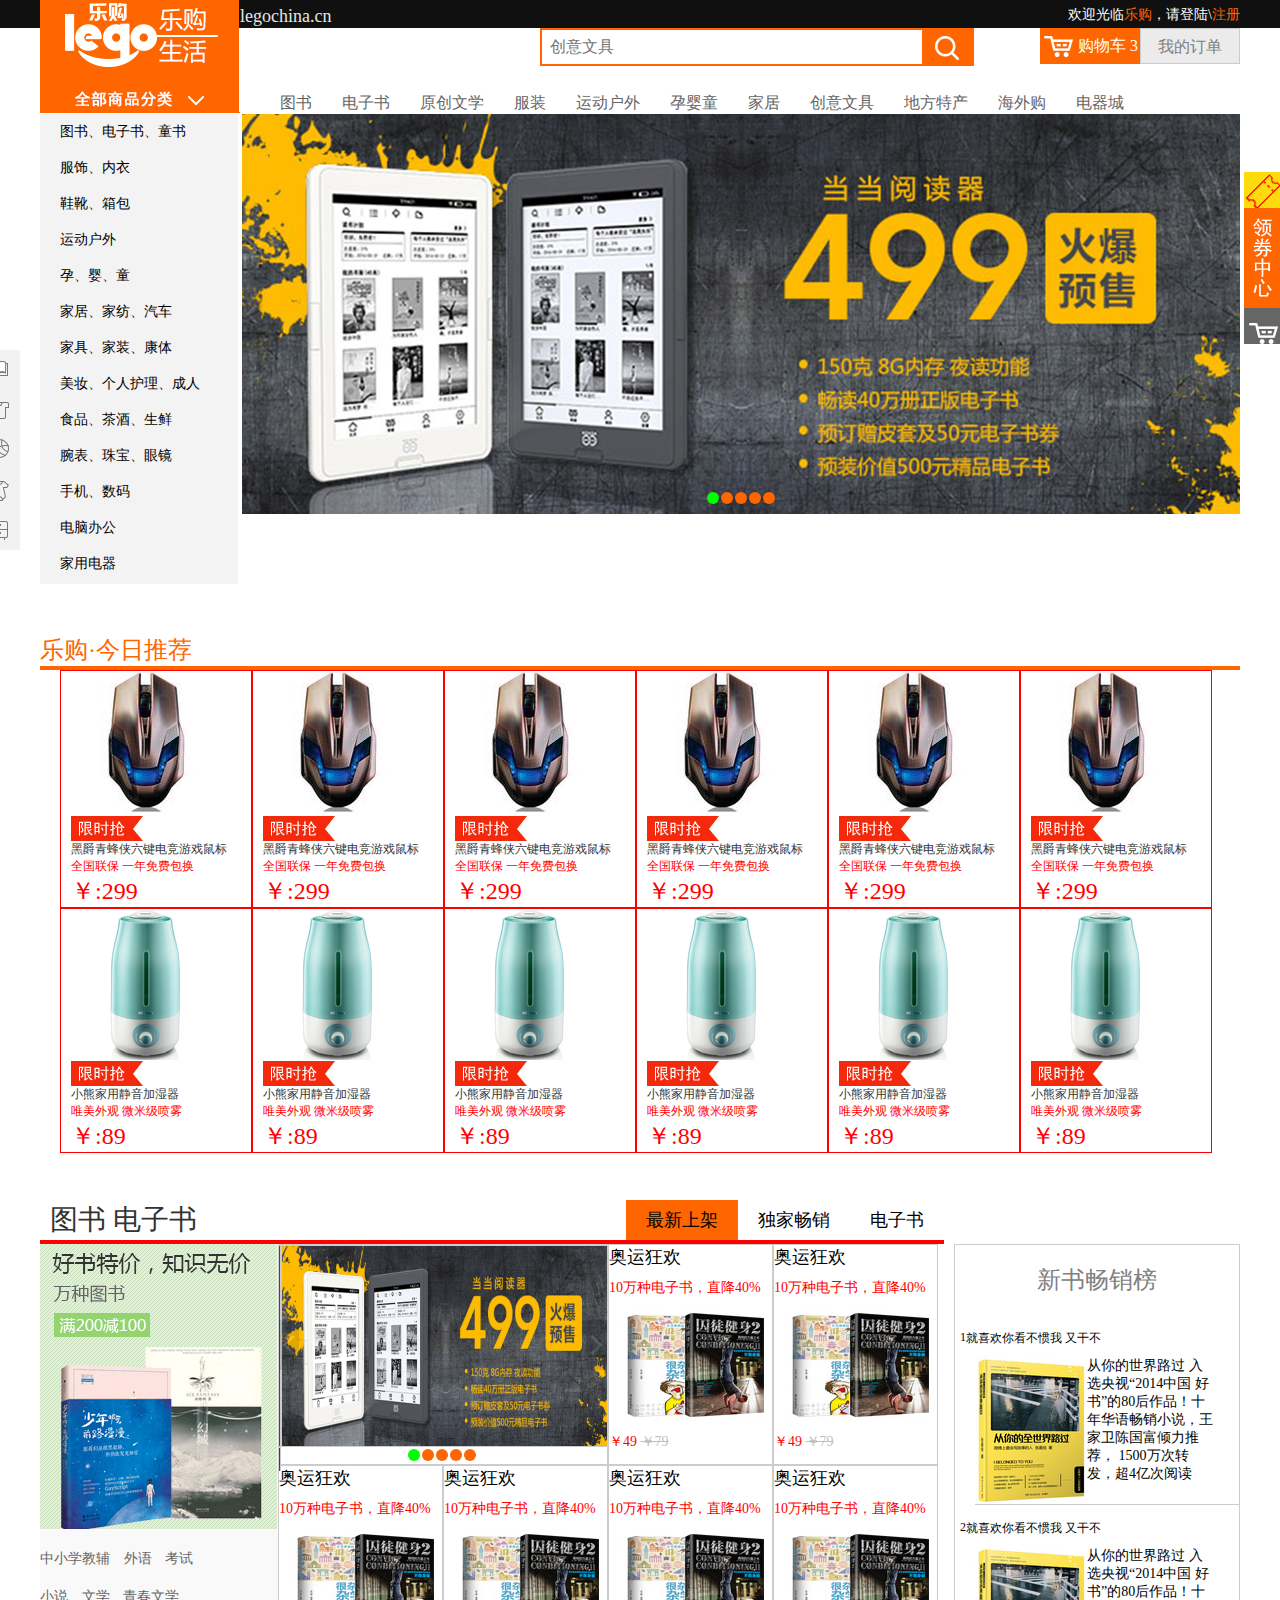
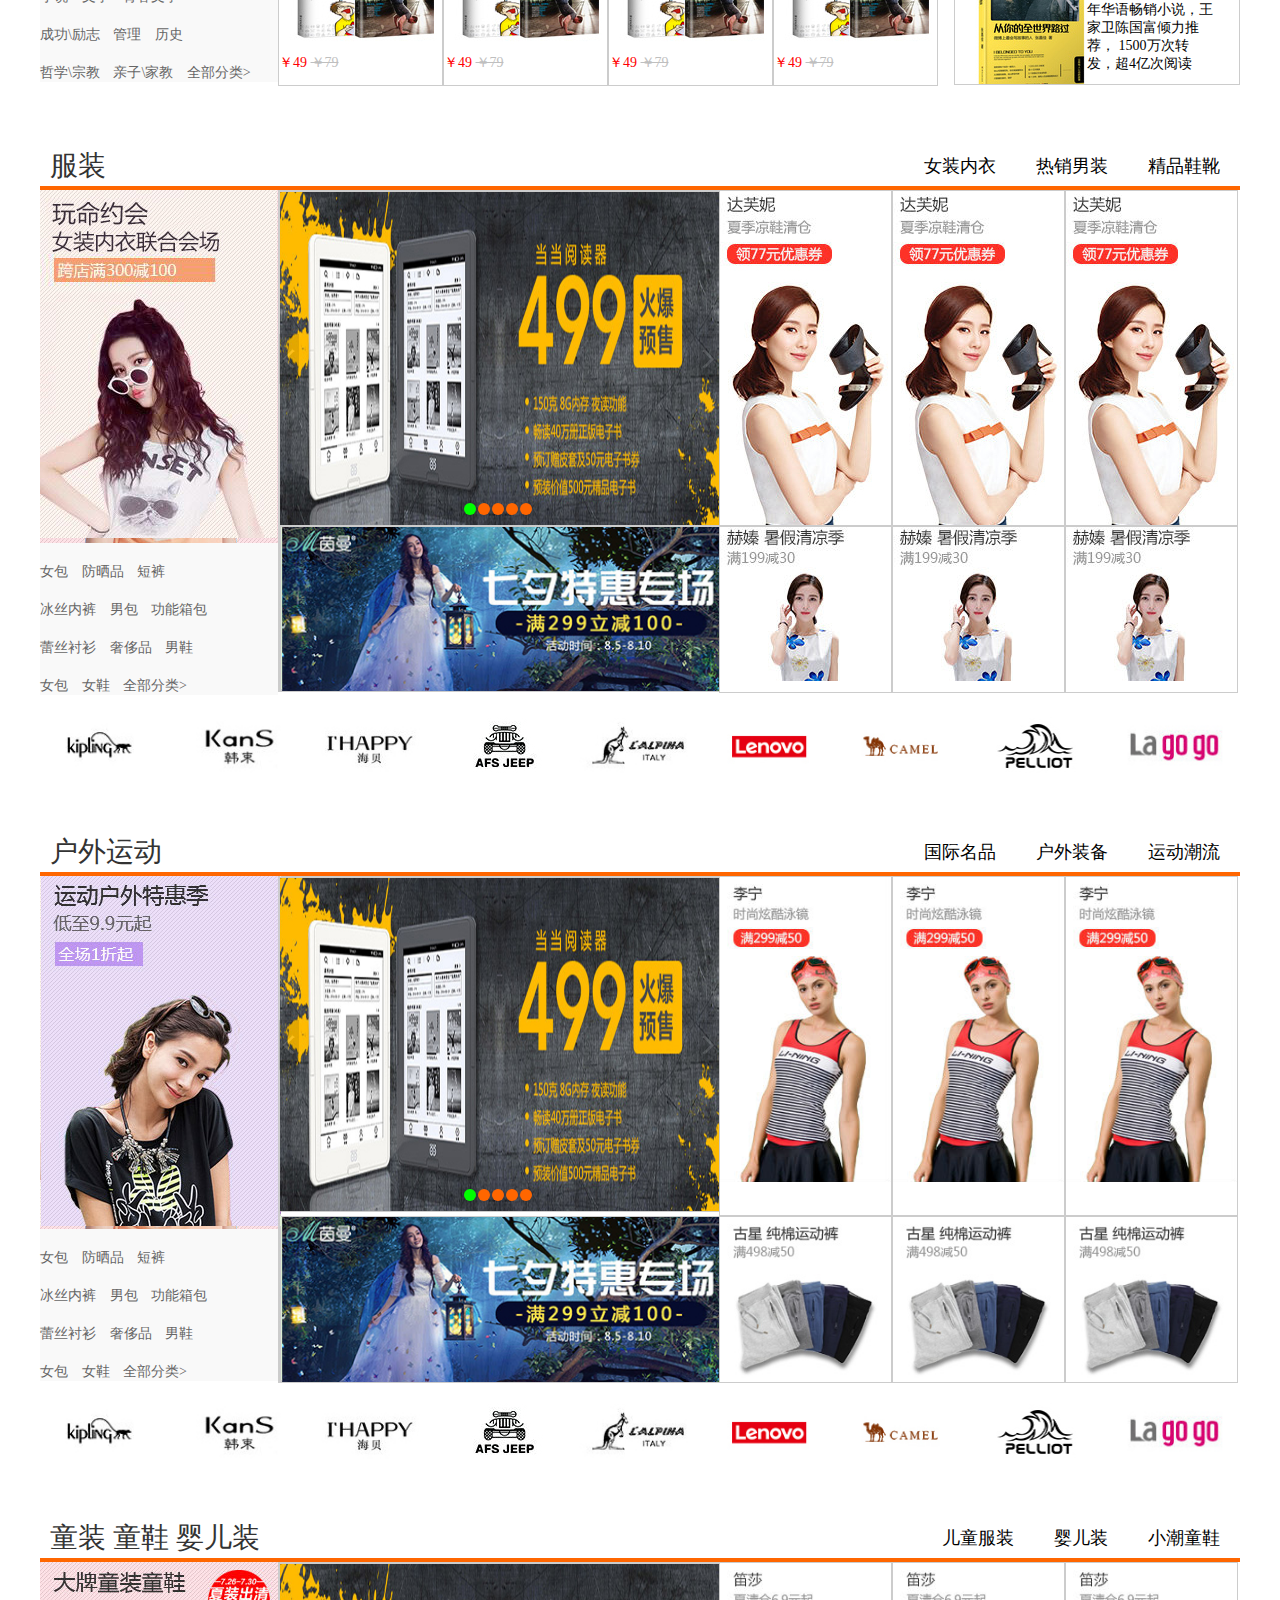
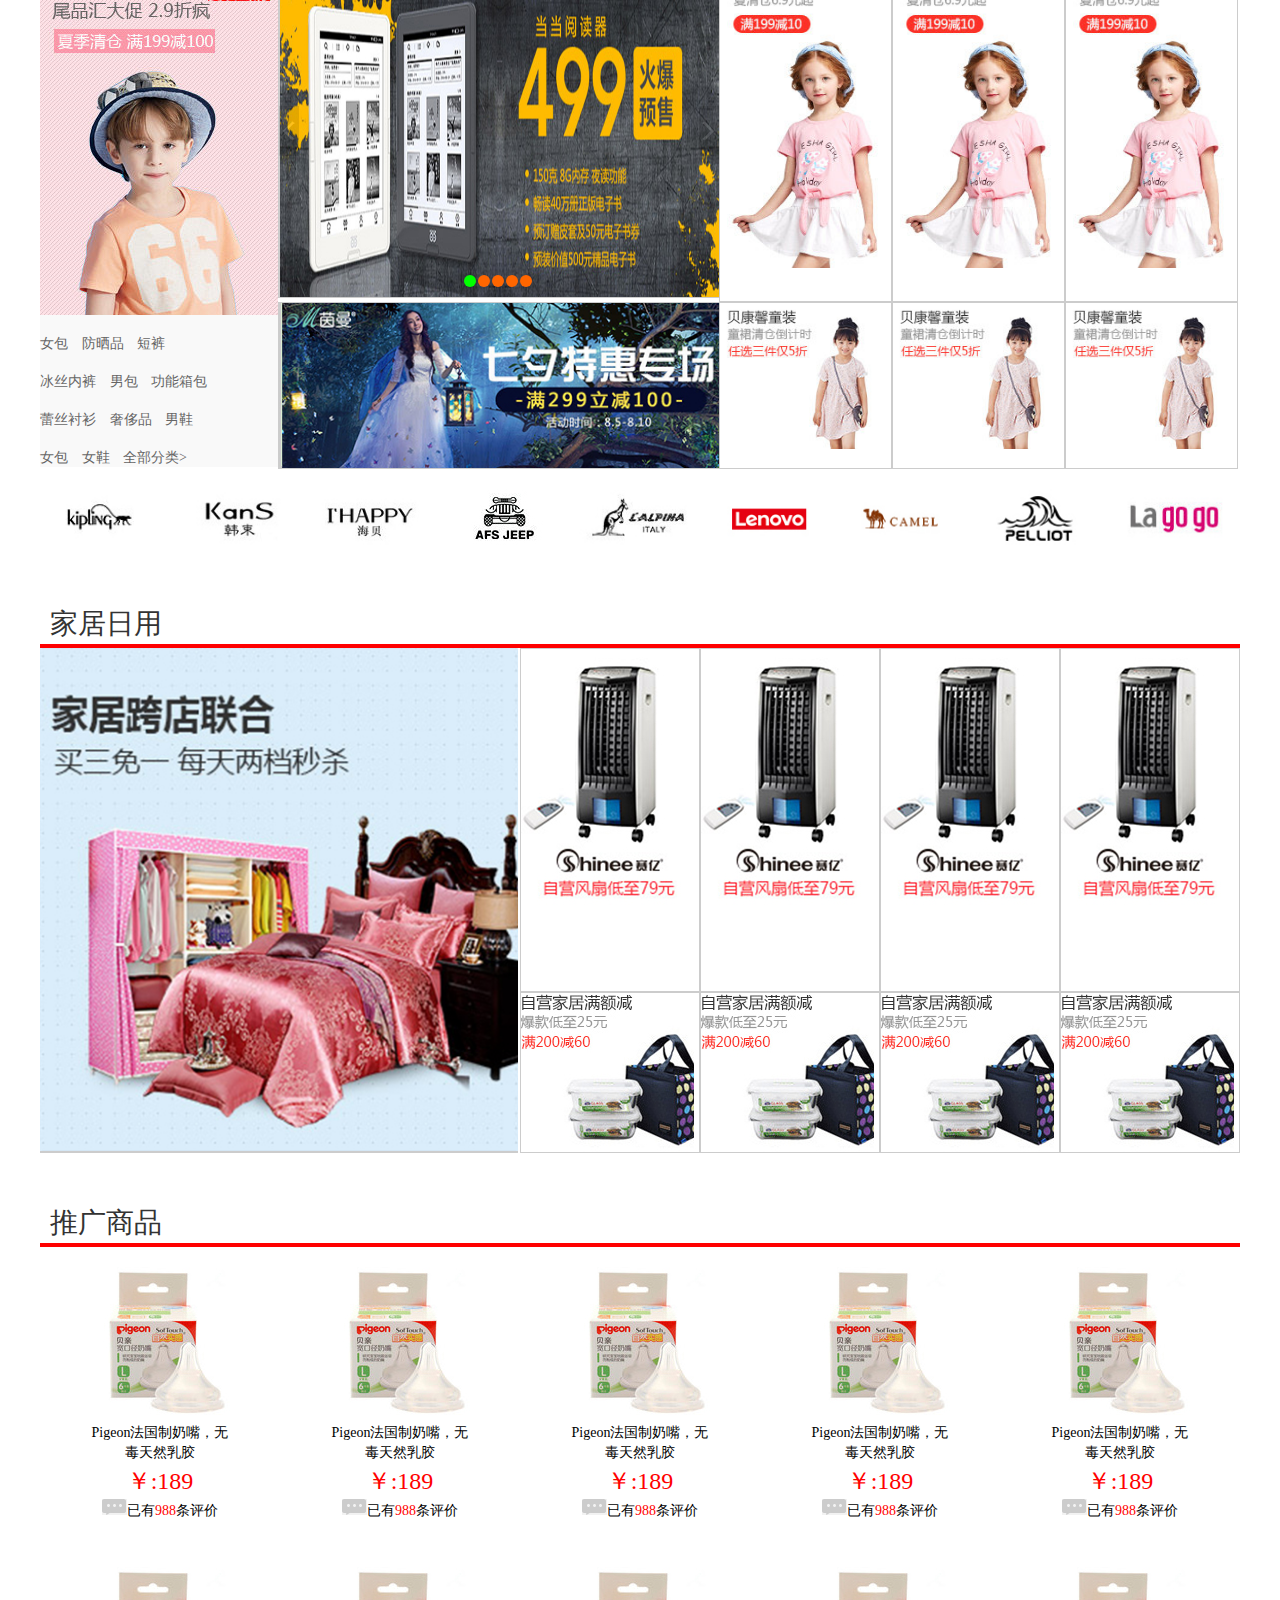
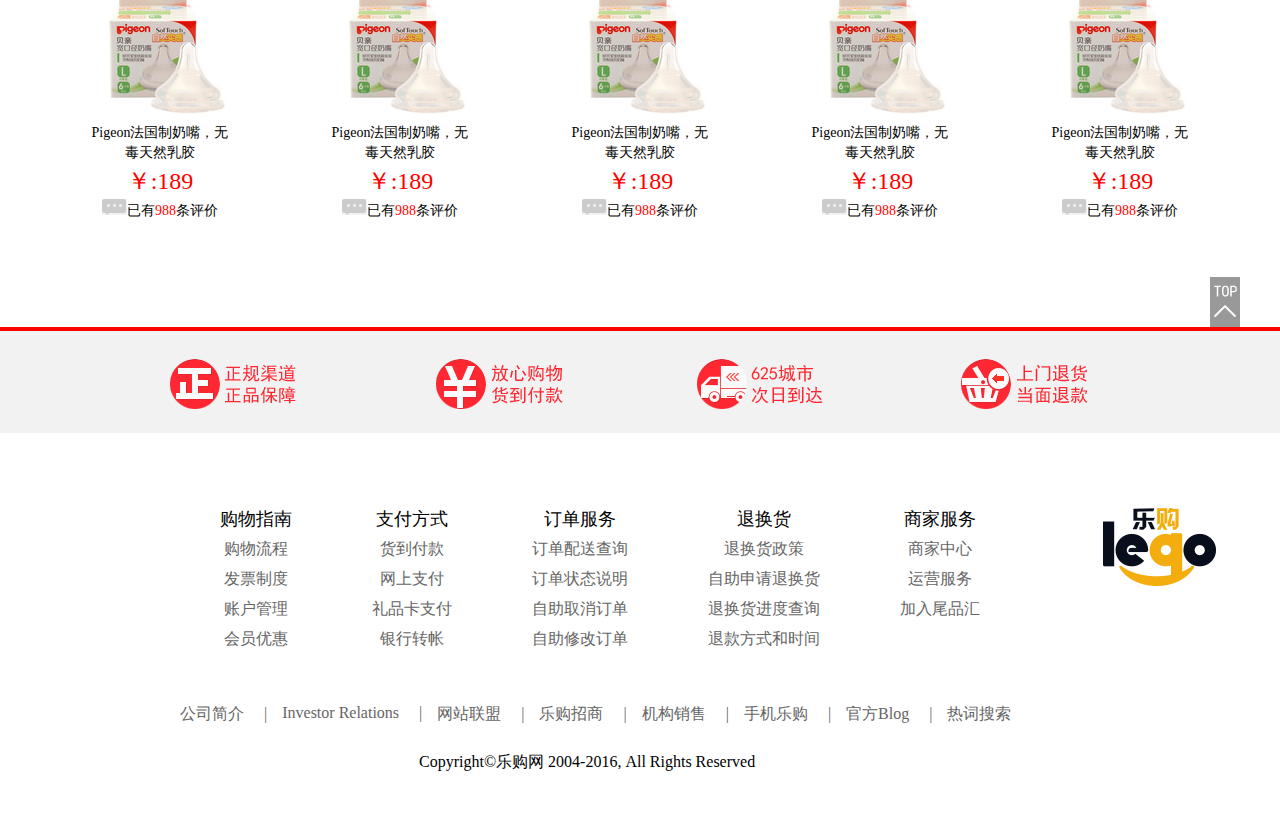
==== index.html @ 232d682d "9.19曹红军提交了项目" ====
<!DOCTYPE html>
<html lang="cn" class="sctop">

<head>
    <meta charset="UTF-8">
    <meta name="viewport" content="width=device-width, initial-scale=1.0">
    <title>Document</title>
    <link rel="stylesheet" href="./css/reset.css">

    <link rel="stylesheet" href="./css/common.css">
    <link rel="stylesheet" href="./css/footer.css">
    <link rel="stylesheet" href="./css/header.css">
    <link rel="stylesheet" href="./css/index.css">


</head>

<body style="margin-bottom: 50px;">
    <!-- 头部 -->
    <div id="header">
        <div class="top">
            <div class="wrapper clearfix">
                <a href="#"><img src="./images/logo.jpg" alt="" class="fl"></a>
                <div class="lego fl">
                    <a href="#">legochina.cn</a>
                </div>
                <!-- 登录与注册 -->
                <div class="register fr cff">
                    欢迎光临<a href="#" class="cff6">乐购</a>，请<a href="./loginbtn.html" class="loginbtn cff">登陆</a>\<a href="./register.html" class="cff6">注册</a>
                </div>
            </div>
        </div>

        <!-- 搜索与按钮 -->
        <div class="sech wrapper clearfix">
            <form action="#" method="GET" class="search fl">

                <input type="text" name="user" placeholder="创意文具" class="text cbf">
                <input type="submit" value="" class="submit fr">

            </form>
            <div class="btn fr">

                <a href="#" class="cart cff fl">
                    购物车
                    <span>3</span>
                </a>
                <a href="#" class="indents c80 fl">我的订单</a>

            </div>

        </div>
        <!-- 菜单 -->
        <div class="menu wrapper clearfix">
            <ul class="fl">
                <li><a href="#">图书</a></li>
                <li><a href="#">电子书</a></li>
                <li><a href="#">原创文学</a></li>
                <li><a href="#">服装</a></li>
                <li><a href="#">运动户外</a></li>
                <li><a href="#">孕婴童</a></li>
                <li><a href="#">家居</a></li>
                <li><a href="#">创意文具</a></li>
                <li><a href="#">地方特产</a></li>
                <li><a href="#">海外购</a></li>
                <li><a href="#">电器城</a></li>
            </ul>
        </div>
    </div>

    <!-- banner -->
    <div id="banner">
        <div class="sidebar clearfix wrapper">
            <div class="left fl bgf3">
                <ul class="books fz14 clearfix">
                    <li>
                        <p class="coo">图书、电子书、童书</p>


                        <ul class="detail">
                            <li class="library clearfix">
                                <p>图书馆>></p>
                                <p>儿童书馆>></p>
                                <p>电子书馆>></p>
                            </li>
                            <li>
                                <h2>文艺</h2>
                                <p>小说 文学 传记 青春 动漫 艺术 摄影 明星</p>
                            </li>
                            <li>
                                <h2>人文社科</h2>
                                <p>小说 文学 传记 青春 动漫 艺术 摄影 明星 历史 政治军事 文化 心理学 法律</p>
                            </li>
                            <li>
                                <h2>管理</h2>
                                <p>小说 文学 传记 青春 动漫 艺术 摄影 明星 经济 投资理财 金融 互联网</p>
                            </li>
                            <li>
                                <h2>励志</h2>
                                <p>小说 文学 传记 青春 动漫 艺术 摄影 明星 励志成功 职场 心灵修养</p>
                            </li>
                            <li>
                                <h2>教育</h2>
                                <p>中小学教辅 考试 大中专教辅 外语 工具书 公务员 考研</p>
                            </li>
                            <li>
                                <h2>科技</h2>
                                <p>科普读物 计算机\网络 医学 工业技术 建筑 自然科学</p>
                            </li>
                            <li>
                                <h2>生活</h2>
                                <p>两性 孕期 育儿 保健 运动 休闲 旅游 美食 美妆 家居 生活 健身</p>
                            </li>
                            <li>
                                <h2>刊\进口书</h2>
                                <p>英文进口书 杂志 港台进口书 进口艺术画册</p>
                            </li>

                        </ul>

                    </li>
                    <li>
                        <p class="coo">服饰、内衣</p>
                        <ul class="detail">
                            <li class="library clearfix">
                                <p>图书馆>></p>
                                <p>儿童书馆>></p>
                                <p>电子书馆>></p>
                            </li>
                            <li>
                                <h2>文艺</h2>
                                <p>小说 文学 传记 青春 动漫 艺术 摄影 明星</p>
                            </li>
                            <li>
                                <h2>人文社科</h2>
                                <p>小说 文学 传记 青春 动漫 艺术 摄影 明星 历史 政治军事 文化 心理学 法律</p>
                            </li>
                            <li>
                                <h2>管理</h2>
                                <p>小说 文学 传记 青春 动漫 艺术 摄影 明星 经济 投资理财 金融 互联网</p>
                            </li>
                            <li>
                                <h2>励志</h2>
                                <p>小说 文学 传记 青春 动漫 艺术 摄影 明星 励志成功 职场 心灵修养</p>
                            </li>
                            <li>
                                <h2>教育</h2>
                                <p>中小学教辅 考试 大中专教辅 外语 工具书 公务员 考研</p>
                            </li>
                            <li>
                                <h2>科技</h2>
                                <p>科普读物 计算机\网络 医学 工业技术 建筑 自然科学</p>
                            </li>
                            <li>
                                <h2>生活</h2>
                                <p>两性 孕期 育儿 保健 运动 休闲 旅游 美食 美妆 家居 生活 健身</p>
                            </li>
                            <li>
                                <h2>刊\进口书</h2>
                                <p>英文进口书 杂志 港台进口书 进口艺术画册</p>
                            </li>

                        </ul>
                    </li>
                    <li>
                        <p class="coo">鞋靴、箱包</p>
                        <ul class="detail">
                            <li class="library clearfix">
                                <p>图书馆>></p>
                                <p>儿童书馆>></p>
                                <p>电子书馆>></p>
                            </li>
                            <li>
                                <h2>文艺</h2>
                                <p>小说 文学 传记 青春 动漫 艺术 摄影 明星</p>
                            </li>
                            <li>
                                <h2>人文社科</h2>
                                <p>小说 文学 传记 青春 动漫 艺术 摄影 明星 历史 政治军事 文化 心理学 法律</p>
                            </li>
                            <li>
                                <h2>管理</h2>
                                <p>小说 文学 传记 青春 动漫 艺术 摄影 明星 经济 投资理财 金融 互联网</p>
                            </li>
                            <li>
                                <h2>励志</h2>
                                <p>小说 文学 传记 青春 动漫 艺术 摄影 明星 励志成功 职场 心灵修养</p>
                            </li>
                            <li>
                                <h2>教育</h2>
                                <p>中小学教辅 考试 大中专教辅 外语 工具书 公务员 考研</p>
                            </li>
                            <li>
                                <h2>科技</h2>
                                <p>科普读物 计算机\网络 医学 工业技术 建筑 自然科学</p>
                            </li>
                            <li>
                                <h2>生活</h2>
                                <p>两性 孕期 育儿 保健 运动 休闲 旅游 美食 美妆 家居 生活 健身</p>
                            </li>
                            <li>
                                <h2>刊\进口书</h2>
                                <p>英文进口书 杂志 港台进口书 进口艺术画册</p>
                            </li>

                        </ul>
                    </li>
                    <li>
                        <p class="coo">运动户外</p>
                        <ul class="detail">
                            <li class="library clearfix">
                                <p>图书馆>></p>
                                <p>儿童书馆>></p>
                                <p>电子书馆>></p>
                            </li>
                            <li>
                                <h2>文艺</h2>
                                <p>小说 文学 传记 青春 动漫 艺术 摄影 明星</p>
                            </li>
                            <li>
                                <h2>人文社科</h2>
                                <p>小说 文学 传记 青春 动漫 艺术 摄影 明星 历史 政治军事 文化 心理学 法律</p>
                            </li>
                            <li>
                                <h2>管理</h2>
                                <p>小说 文学 传记 青春 动漫 艺术 摄影 明星 经济 投资理财 金融 互联网</p>
                            </li>
                            <li>
                                <h2>励志</h2>
                                <p>小说 文学 传记 青春 动漫 艺术 摄影 明星 励志成功 职场 心灵修养</p>
                            </li>
                            <li>
                                <h2>教育</h2>
                                <p>中小学教辅 考试 大中专教辅 外语 工具书 公务员 考研</p>
                            </li>
                            <li>
                                <h2>科技</h2>
                                <p>科普读物 计算机\网络 医学 工业技术 建筑 自然科学</p>
                            </li>
                            <li>
                                <h2>生活</h2>
                                <p>两性 孕期 育儿 保健 运动 休闲 旅游 美食 美妆 家居 生活 健身</p>
                            </li>
                            <li>
                                <h2>刊\进口书</h2>
                                <p>英文进口书 杂志 港台进口书 进口艺术画册</p>
                            </li>

                        </ul>
                    </li>
                    <li>
                        <p class="coo"> 孕、婴、童</p>
                        <ul class="detail">
                            <li class="library clearfix">
                                <p>图书馆>></p>
                                <p>儿童书馆>></p>
                                <p>电子书馆>></p>
                            </li>
                            <li>
                                <h2>文艺</h2>
                                <p>小说 文学 传记 青春 动漫 艺术 摄影 明星</p>
                            </li>
                            <li>
                                <h2>人文社科</h2>
                                <p>小说 文学 传记 青春 动漫 艺术 摄影 明星 历史 政治军事 文化 心理学 法律</p>
                            </li>
                            <li>
                                <h2>管理</h2>
                                <p>小说 文学 传记 青春 动漫 艺术 摄影 明星 经济 投资理财 金融 互联网</p>
                            </li>
                            <li>
                                <h2>励志</h2>
                                <p>小说 文学 传记 青春 动漫 艺术 摄影 明星 励志成功 职场 心灵修养</p>
                            </li>
                            <li>
                                <h2>教育</h2>
                                <p>中小学教辅 考试 大中专教辅 外语 工具书 公务员 考研</p>
                            </li>
                            <li>
                                <h2>科技</h2>
                                <p>科普读物 计算机\网络 医学 工业技术 建筑 自然科学</p>
                            </li>
                            <li>
                                <h2>生活</h2>
                                <p>两性 孕期 育儿 保健 运动 休闲 旅游 美食 美妆 家居 生活 健身</p>
                            </li>
                            <li>
                                <h2>刊\进口书</h2>
                                <p>英文进口书 杂志 港台进口书 进口艺术画册</p>
                            </li>

                        </ul>
                    </li>
                    <li>
                        <p class="coo">家居、家纺、汽车</p>
                        <ul class="detail">
                            <li class="library clearfix">
                                <p>图书馆>></p>
                                <p>儿童书馆>></p>
                                <p>电子书馆>></p>
                            </li>
                            <li>
                                <h2>文艺</h2>
                                <p>小说 文学 传记 青春 动漫 艺术 摄影 明星</p>
                            </li>
                            <li>
                                <h2>人文社科</h2>
                                <p>小说 文学 传记 青春 动漫 艺术 摄影 明星 历史 政治军事 文化 心理学 法律</p>
                            </li>
                            <li>
                                <h2>管理</h2>
                                <p>小说 文学 传记 青春 动漫 艺术 摄影 明星 经济 投资理财 金融 互联网</p>
                            </li>
                            <li>
                                <h2>励志</h2>
                                <p>小说 文学 传记 青春 动漫 艺术 摄影 明星 励志成功 职场 心灵修养</p>
                            </li>
                            <li>
                                <h2>教育</h2>
                                <p>中小学教辅 考试 大中专教辅 外语 工具书 公务员 考研</p>
                            </li>
                            <li>
                                <h2>科技</h2>
                                <p>科普读物 计算机\网络 医学 工业技术 建筑 自然科学</p>
                            </li>
                            <li>
                                <h2>生活</h2>
                                <p>两性 孕期 育儿 保健 运动 休闲 旅游 美食 美妆 家居 生活 健身</p>
                            </li>
                            <li>
                                <h2>刊\进口书</h2>
                                <p>英文进口书 杂志 港台进口书 进口艺术画册</p>
                            </li>

                        </ul>
                    </li>
                    <li>
                        <p class="coo">家具、家装、康体</p>
                        <ul class="detail">
                            <li class="library clearfix">
                                <p>图书馆>></p>
                                <p>儿童书馆>></p>
                                <p>电子书馆>></p>
                            </li>
                            <li>
                                <h2>文艺</h2>
                                <p>小说 文学 传记 青春 动漫 艺术 摄影 明星</p>
                            </li>
                            <li>
                                <h2>人文社科</h2>
                                <p>小说 文学 传记 青春 动漫 艺术 摄影 明星 历史 政治军事 文化 心理学 法律</p>
                            </li>
                            <li>
                                <h2>管理</h2>
                                <p>小说 文学 传记 青春 动漫 艺术 摄影 明星 经济 投资理财 金融 互联网</p>
                            </li>
                            <li>
                                <h2>励志</h2>
                                <p>小说 文学 传记 青春 动漫 艺术 摄影 明星 励志成功 职场 心灵修养</p>
                            </li>
                            <li>
                                <h2>教育</h2>
                                <p>中小学教辅 考试 大中专教辅 外语 工具书 公务员 考研</p>
                            </li>
                            <li>
                                <h2>科技</h2>
                                <p>科普读物 计算机\网络 医学 工业技术 建筑 自然科学</p>
                            </li>
                            <li>
                                <h2>生活</h2>
                                <p>两性 孕期 育儿 保健 运动 休闲 旅游 美食 美妆 家居 生活 健身</p>
                            </li>
                            <li>
                                <h2>刊\进口书</h2>
                                <p>英文进口书 杂志 港台进口书 进口艺术画册</p>
                            </li>

                        </ul>
                    </li>
                    <li>
                        <p class="coo">美妆、个人护理、成人</p>
                        <ul class="detail">
                            <li class="library clearfix">
                                <p>图书馆>></p>
                                <p>儿童书馆>></p>
                                <p>电子书馆>></p>
                            </li>
                            <li>
                                <h2>文艺</h2>
                                <p>小说 文学 传记 青春 动漫 艺术 摄影 明星</p>
                            </li>
                            <li>
                                <h2>人文社科</h2>
                                <p>小说 文学 传记 青春 动漫 艺术 摄影 明星 历史 政治军事 文化 心理学 法律</p>
                            </li>
                            <li>
                                <h2>管理</h2>
                                <p>小说 文学 传记 青春 动漫 艺术 摄影 明星 经济 投资理财 金融 互联网</p>
                            </li>
                            <li>
                                <h2>励志</h2>
                                <p>小说 文学 传记 青春 动漫 艺术 摄影 明星 励志成功 职场 心灵修养</p>
                            </li>
                            <li>
                                <h2>教育</h2>
                                <p>中小学教辅 考试 大中专教辅 外语 工具书 公务员 考研</p>
                            </li>
                            <li>
                                <h2>科技</h2>
                                <p>科普读物 计算机\网络 医学 工业技术 建筑 自然科学</p>
                            </li>
                            <li>
                                <h2>生活</h2>
                                <p>两性 孕期 育儿 保健 运动 休闲 旅游 美食 美妆 家居 生活 健身</p>
                            </li>
                            <li>
                                <h2>刊\进口书</h2>
                                <p>英文进口书 杂志 港台进口书 进口艺术画册</p>
                            </li>

                        </ul>
                    </li>
                    <li>
                        <p class="coo">食品、茶酒、生鲜</p>
                        <ul class="detail">
                            <li class="library clearfix">
                                <p>图书馆>></p>
                                <p>儿童书馆>></p>
                                <p>电子书馆>></p>
                            </li>
                            <li>
                                <h2>文艺</h2>
                                <p>小说 文学 传记 青春 动漫 艺术 摄影 明星</p>
                            </li>
                            <li>
                                <h2>人文社科</h2>
                                <p>小说 文学 传记 青春 动漫 艺术 摄影 明星 历史 政治军事 文化 心理学 法律</p>
                            </li>
                            <li>
                                <h2>管理</h2>
                                <p>小说 文学 传记 青春 动漫 艺术 摄影 明星 经济 投资理财 金融 互联网</p>
                            </li>
                            <li>
                                <h2>励志</h2>
                                <p>小说 文学 传记 青春 动漫 艺术 摄影 明星 励志成功 职场 心灵修养</p>
                            </li>
                            <li>
                                <h2>教育</h2>
                                <p>中小学教辅 考试 大中专教辅 外语 工具书 公务员 考研</p>
                            </li>
                            <li>
                                <h2>科技</h2>
                                <p>科普读物 计算机\网络 医学 工业技术 建筑 自然科学</p>
                            </li>
                            <li>
                                <h2>生活</h2>
                                <p>两性 孕期 育儿 保健 运动 休闲 旅游 美食 美妆 家居 生活 健身</p>
                            </li>
                            <li>
                                <h2>刊\进口书</h2>
                                <p>英文进口书 杂志 港台进口书 进口艺术画册</p>
                            </li>

                        </ul>
                    </li>
                    <li>
                        <p class="coo">腕表、珠宝、眼镜</p>
                        <ul class="detail">
                            <li class="library clearfix">
                                <p>图书馆>></p>
                                <p>儿童书馆>></p>
                                <p>电子书馆>></p>
                            </li>
                            <li>
                                <h2>文艺</h2>
                                <p>小说 文学 传记 青春 动漫 艺术 摄影 明星</p>
                            </li>
                            <li>
                                <h2>人文社科</h2>
                                <p>小说 文学 传记 青春 动漫 艺术 摄影 明星 历史 政治军事 文化 心理学 法律</p>
                            </li>
                            <li>
                                <h2>管理</h2>
                                <p>小说 文学 传记 青春 动漫 艺术 摄影 明星 经济 投资理财 金融 互联网</p>
                            </li>
                            <li>
                                <h2>励志</h2>
                                <p>小说 文学 传记 青春 动漫 艺术 摄影 明星 励志成功 职场 心灵修养</p>
                            </li>
                            <li>
                                <h2>教育</h2>
                                <p>中小学教辅 考试 大中专教辅 外语 工具书 公务员 考研</p>
                            </li>
                            <li>
                                <h2>科技</h2>
                                <p>科普读物 计算机\网络 医学 工业技术 建筑 自然科学</p>
                            </li>
                            <li>
                                <h2>生活</h2>
                                <p>两性 孕期 育儿 保健 运动 休闲 旅游 美食 美妆 家居 生活 健身</p>
                            </li>
                            <li>
                                <h2>刊\进口书</h2>
                                <p>英文进口书 杂志 港台进口书 进口艺术画册</p>
                            </li>

                        </ul>
                    </li>
                    <li>
                        <p class="coo">手机、数码</p>
                        <ul class="detail">
                            <li class="library clearfix">
                                <p>图书馆>></p>
                                <p>儿童书馆>></p>
                                <p>电子书馆>></p>
                            </li>
                            <li>
                                <h2>文艺</h2>
                                <p>小说 文学 传记 青春 动漫 艺术 摄影 明星</p>
                            </li>
                            <li>
                                <h2>人文社科</h2>
                                <p>小说 文学 传记 青春 动漫 艺术 摄影 明星 历史 政治军事 文化 心理学 法律</p>
                            </li>
                            <li>
                                <h2>管理</h2>
                                <p>小说 文学 传记 青春 动漫 艺术 摄影 明星 经济 投资理财 金融 互联网</p>
                            </li>
                            <li>
                                <h2>励志</h2>
                                <p>小说 文学 传记 青春 动漫 艺术 摄影 明星 励志成功 职场 心灵修养</p>
                            </li>
                            <li>
                                <h2>教育</h2>
                                <p>中小学教辅 考试 大中专教辅 外语 工具书 公务员 考研</p>
                            </li>
                            <li>
                                <h2>科技</h2>
                                <p>科普读物 计算机\网络 医学 工业技术 建筑 自然科学</p>
                            </li>
                            <li>
                                <h2>生活</h2>
                                <p>两性 孕期 育儿 保健 运动 休闲 旅游 美食 美妆 家居 生活 健身</p>
                            </li>
                            <li>
                                <h2>刊\进口书</h2>
                                <p>英文进口书 杂志 港台进口书 进口艺术画册</p>
                            </li>

                        </ul>
                    </li>
                    <li>
                        <p class="coo">电脑办公</p>
                        <ul class="detail">
                            <li class="library clearfix">
                                <p>图书馆>></p>
                                <p>儿童书馆>></p>
                                <p>电子书馆>></p>
                            </li>
                            <li>
                                <h2>文艺</h2>
                                <p>小说 文学 传记 青春 动漫 艺术 摄影 明星</p>
                            </li>
                            <li>
                                <h2>人文社科</h2>
                                <p>小说 文学 传记 青春 动漫 艺术 摄影 明星 历史 政治军事 文化 心理学 法律</p>
                            </li>
                            <li>
                                <h2>管理</h2>
                                <p>小说 文学 传记 青春 动漫 艺术 摄影 明星 经济 投资理财 金融 互联网</p>
                            </li>
                            <li>
                                <h2>励志</h2>
                                <p>小说 文学 传记 青春 动漫 艺术 摄影 明星 励志成功 职场 心灵修养</p>
                            </li>
                            <li>
                                <h2>教育</h2>
                                <p>中小学教辅 考试 大中专教辅 外语 工具书 公务员 考研</p>
                            </li>
                            <li>
                                <h2>科技</h2>
                                <p>科普读物 计算机\网络 医学 工业技术 建筑 自然科学</p>
                            </li>
                            <li>
                                <h2>生活</h2>
                                <p>两性 孕期 育儿 保健 运动 休闲 旅游 美食 美妆 家居 生活 健身</p>
                            </li>
                            <li>
                                <h2>刊\进口书</h2>
                                <p>英文进口书 杂志 港台进口书 进口艺术画册</p>
                            </li>

                        </ul>
                    </li>
                    <li>
                        <p class="coo">家用电器</p>
                        <ul class="detail">
                            <li class="library clearfix">
                                <p>图书馆>></p>
                                <p>儿童书馆>></p>
                                <p>电子书馆>></p>
                            </li>
                            <li>
                                <h2>文艺</h2>
                                <p>小说 文学 传记 青春 动漫 艺术 摄影 明星</p>
                            </li>
                            <li>
                                <h2>人文社科</h2>
                                <p>小说 文学 传记 青春 动漫 艺术 摄影 明星 历史 政治军事 文化 心理学 法律</p>
                            </li>
                            <li>
                                <h2>管理</h2>
                                <p>小说 文学 传记 青春 动漫 艺术 摄影 明星 经济 投资理财 金融 互联网</p>
                            </li>
                            <li>
                                <h2>励志</h2>
                                <p>小说 文学 传记 青春 动漫 艺术 摄影 明星 励志成功 职场 心灵修养</p>
                            </li>
                            <li>
                                <h2>教育</h2>
                                <p>中小学教辅 考试 大中专教辅 外语 工具书 公务员 考研</p>
                            </li>
                            <li>
                                <h2>科技</h2>
                                <p>科普读物 计算机\网络 医学 工业技术 建筑 自然科学</p>
                            </li>
                            <li>
                                <h2>生活</h2>
                                <p>两性 孕期 育儿 保健 运动 休闲 旅游 美食 美妆 家居 生活 健身</p>
                            </li>
                            <li>
                                <h2>刊\进口书</h2>
                                <p>英文进口书 杂志 港台进口书 进口艺术画册</p>
                            </li>

                        </ul>
                    </li>
                </ul>
            </div>
            <div class="right fr">
                <div class="pptbox fl" id="slider">
                    <ul class="innerwrapper">
                        <li>
                            <a href="#">
                                <img src="./images/banner1.jpg" />
                            </a>
                        </li>
                        <li>
                            <a href="#">
                                <img src="./images/banner2.jpg" />
                            </a>
                        </li>
                        <li>
                            <a href="#">
                                <img src="./images/banner3.jpg" />
                            </a>
                        </li>
                        <li>
                            <a href="#">
                                <img src="./images/banner4.jpg" />
                            </a>
                        </li>
                        <li>
                            <a href="#">
                                <img src="./images/banner5.jpg" />
                            </a>
                        </li>
                    </ul>
                    <ul class="controls">
                        <li class="current">1</li>
                        <li>2</li>
                        <li>3</li>
                        <li>4</li>
                        <li>5</li>
                    </ul>
                    <span class="btnleft"></span>
                    <span class="btnright"></span>
                </div>

            </div>
        </div>

    </div>
    <!-- 今日推荐 -->
    <div id="recommend">
        <div class="rec_w wrapper">
            <div class="rec_p">
                <h1>乐购·今日推荐</h1>
            </div>
            <ul class="rec_u">
                <li>
                    <a href="#"><img src="./images/index06_05.jpg" alt=""></a>

                    <p>
                        <img src="./images/index05_18.jpg" alt="">
                    </p>
                    <p>黑爵青蜂侠六键电竞游戏鼠标</p>
                    <p>全国联保 一年免费包换</p>
                    <p>￥:299</p>

                </li>
                <li>
                    <a href="#"><img src="./images/index06_05.jpg" alt=""></a>
                    <p>
                        <img src="./images/index05_18.jpg" alt="">
                    </p>
                    <p>黑爵青蜂侠六键电竞游戏鼠标</p>
                    <p>全国联保 一年免费包换</p>
                    <p>￥:299</p>
                </li>
                <li>
                    <a href="#"><img src="./images/index06_05.jpg" alt=""></a>
                    <p>
                        <img src="./images/index05_18.jpg" alt="">
                    </p>
                    <p>黑爵青蜂侠六键电竞游戏鼠标</p>
                    <p>全国联保 一年免费包换</p>
                    <p>￥:299</p>
                </li>
                <li>
                    <a href="#"><img src="./images/index06_05.jpg" alt=""></a>
                    <p>
                        <img src="./images/index05_18.jpg" alt="">
                    </p>
                    <p>黑爵青蜂侠六键电竞游戏鼠标</p>
                    <p>全国联保 一年免费包换</p>
                    <p>￥:299</p>
                </li>
                <li>
                    <a href="#"><img src="./images/index06_05.jpg" alt=""></a>
                    <p>
                        <img src="./images/index05_18.jpg" alt="">
                    </p>
                    <p>黑爵青蜂侠六键电竞游戏鼠标</p>
                    <p>全国联保 一年免费包换</p>
                    <p>￥:299</p>
                </li>
                <li>
                    <a href="#"><img src="./images/index06_05.jpg" alt=""></a>
                    <p>
                        <img src="./images/index05_18.jpg" alt="">
                    </p>
                    <p>黑爵青蜂侠六键电竞游戏鼠标</p>
                    <p>全国联保 一年免费包换</p>
                    <p>￥:299</p>
                </li>
                <li>
                    <a href="#"><img src="./images/index06_11.jpg" alt=""></a>
                    <p>
                        <img src="./images/index05_18.jpg" alt="">
                    </p>
                    <p>小熊家用静音加湿器</p>
                    <p>唯美外观 微米级喷雾</p>
                    <p>￥:89</p>
                </li>
                <li>
                    <a href="#"><img src="./images/index06_11.jpg" alt=""></a>
                    <p>
                        <img src="./images/index05_18.jpg" alt="">
                    </p>
                    <p>小熊家用静音加湿器</p>
                    <p>唯美外观 微米级喷雾</p>
                    <p>￥:89</p>
                </li>
                <li>
                    <a href="#"><img src="./images/index06_11.jpg" alt=""></a>
                    <p>
                        <img src="./images/index05_18.jpg" alt="">
                    </p>
                    <p>小熊家用静音加湿器</p>
                    <p>唯美外观 微米级喷雾</p>
                    <p>￥:89</p>
                </li>
                <li>
                    <a href="#"><img src="./images/index06_11.jpg" alt=""></a>
                    <p>
                        <img src="./images/index05_18.jpg" alt="">
                    </p>
                    <p>小熊家用静音加湿器</p>
                    <p>唯美外观 微米级喷雾</p>
                    <p>￥:89</p>
                </li>
                <li>
                    <a href="#"><img src="./images/index06_11.jpg" alt=""></a>
                    <p>
                        <img src="./images/index05_18.jpg" alt="">
                    </p>
                    <p>小熊家用静音加湿器</p>
                    <p>唯美外观 微米级喷雾</p>
                    <p>￥:89</p>
                </li>
                <li>
                    <a href="#"><img src="./images/index06_11.jpg" alt=""></a>
                    <p>
                        <img src="./images/index05_18.jpg" alt="">
                    </p>
                    <p>小熊家用静音加湿器</p>
                    <p>唯美外观 微米级喷雾</p>
                    <p>￥:89</p>
                </li>

            </ul>
        </div>
    </div>

    <!-- 图书、电子书 -->
    <div id="book" class="floor">
        <div class="wrapper">

            <div class="bleft">
                <!-- 标题 -->
                <div class="btitle clearfix">
                    <h1>图书 电子书</h1>
                    <div class="bmenu fr">
                        <p class="active">最新上架</p>
                        <p>独家畅销</p>
                        <p>电子书</p>
                    </div>

                </div>

                <!-- 内容 -->

                <div class="bcont  clearfix">
                    <!-- 左边 -->
                    <!-- 第一个内容 -->
                    <div class="bcnbone con">


                        <div class="bcleft fl">
                            <img src="./images/index7_07.jpg" alt="">
                            <ul class="pl5">
                                <li>
                                    <a href="#">中小学教辅</a>
                                    <a href="#">外语</a>
                                    <a href="#">考试</a>
                                </li>
                                <li>
                                    <a href="#">小说</a>
                                    <a href="#">文学</a>
                                    <a href="#">青春文学</a>
                                </li>
                                <li>
                                    <a href="#">成功\励志</a>
                                    <a href="#">管理</a>
                                    <a href="#">历史</a>
                                </li>
                                <li>
                                    <a href="#">哲学\宗教</a>
                                    <a href="#">亲子\家教</a>
                                    <a href="#">全部分类></a>
                                </li>
                            </ul>
                        </div>
                        <!-- 右边 -->
                        <div class="bckright fl">
                            <ul>
                                <li class="bclu fl">
                                    <div class="pptbox fl" id="slider">
                                        <ul class="innerwrapper">
                                            <li>
                                                <a href="#">
                                                    <img src="./images/banner1.jpg" />
                                                </a>
                                            </li>
                                            <li>
                                                <a href="#">
                                                    <img src="./images/banner2.jpg" />
                                                </a>
                                            </li>
                                            <li>
                                                <a href="#">
                                                    <img src="./images/banner3.jpg" />
                                                </a>
                                            </li>
                                            <li>
                                                <a href="#">
                                                    <img src="./images/banner4.jpg" />
                                                </a>
                                            </li>
                                            <li>
                                                <a href="#">
                                                    <img src="./images/banner5.jpg" />
                                                </a>
                                            </li>
                                        </ul>
                                        <ul class="controls">
                                            <li class="current">1</li>
                                            <li>2</li>
                                            <li>3</li>
                                            <li>4</li>
                                            <li>5</li>
                                        </ul>
                                        <span class="btnleft"></span>
                                        <span class="btnright"></span>
                                    </div>

                                </li>
                                <script>
                                    for (let i = 0; i < 6; i++) {

                                        document.write(`
                                    <li>
                                        <h3  class="pl5 fz18 fw">奥运狂欢</h3>
                                        <p  class="pl5 cred">10万种电子书，直降40%</p>
                                        <p class="pl5">
                                            <img src="./images/index09_05.jpg" alt="">
                                            </p>
                                            <p class="pl5">
                                                <span class="cred">￥49</span>
                                                <span class="del cbf">￥79</span>
                                            </p>
                                    </li>
                                    `)
                                    }
                                </script>



                            </ul>
                        </div>
                    </div>
                    <!-- 第二个内容 -->
                    <!-- 左边 -->
                    <div class="con clearfix fl">
                        <div class="bcleft fl">
                            <img src="./images/index7_07.jpg" alt="">
                            <ul class="pl5">
                                <li>
                                    <a href="#">中小学教辅</a>
                                    <a href="#">外语</a>
                                    <a href="#">考试</a>
                                </li>
                                <li>
                                    <a href="#">小说</a>
                                    <a href="#">文学</a>
                                    <a href="#">青春文学</a>
                                </li>
                                <li>
                                    <a href="#">成功\励志</a>
                                    <a href="#">管理</a>
                                    <a href="#">历史</a>
                                </li>
                                <li>
                                    <a href="#">哲学\宗教</a>
                                    <a href="#">亲子\家教</a>
                                    <a href="#">全部分类></a>
                                </li>
                            </ul>
                        </div>
                        <!-- 右边 -->
                        <div class="bckright fl">
                            <ul>
                                <li class="bclu fl">
                                    <div class="pptbox fl" id="slider">
                                        <ul class="innerwrapper">
                                            <li>
                                                <a href="#">
                                                    <img src="./images/banner1.jpg" />
                                                </a>
                                            </li>
                                            <li>
                                                <a href="#">
                                                    <img src="./images/banner2.jpg" />
                                                </a>
                                            </li>
                                            <li>
                                                <a href="#">
                                                    <img src="./images/banner3.jpg" />
                                                </a>
                                            </li>
                                            <li>
                                                <a href="#">
                                                    <img src="./images/banner4.jpg" />
                                                </a>
                                            </li>
                                            <li>
                                                <a href="#">
                                                    <img src="./images/banner5.jpg" />
                                                </a>
                                            </li>
                                        </ul>
                                        <ul class="controls">
                                            <li class="current">1</li>
                                            <li>2</li>
                                            <li>3</li>
                                            <li>4</li>
                                            <li>5</li>
                                        </ul>
                                        <span class="btnleft"></span>
                                        <span class="btnright"></span>
                                    </div>

                                </li>
                                <script>
                                    for (let i = 0; i < 6; i++) {

                                        document.write(`
                                    <li>
                                        <h3  class="pl5 fz18 fw">奥运狂欢</h3>
                                        <p  class="pl5 cred ">10万种电子书，直降40%</p>
                                        <p  class="pl5">
                                            <img src="./images/cglz.jpg" alt="">
                                            </p>
                                            <p  class="pl5">
                                                <span class="cred">￥49</span>
                                                <span class="del">￥79</span>
                                            </p>
                                    </li>
                                    `)
                                    }
                                </script>



                            </ul>
                        </div>
                    </div>

                    <!-- 第三个内容 -->
                    <!-- 左边 -->
                    <div class="con clearfix fl">
                        <div class="bcleft  fl">
                            <img src="./images/index7_07.jpg" alt="">
                            <ul class="pl5">
                                <li>
                                    <a href="#">中小学教辅</a>
                                    <a href="#">外语</a>
                                    <a href="#">考试</a>
                                </li>
                                <li>
                                    <a href="#">小说</a>
                                    <a href="#">文学</a>
                                    <a href="#">青春文学</a>
                                </li>
                                <li>
                                    <a href="#">成功\励志</a>
                                    <a href="#">管理</a>
                                    <a href="#">历史</a>
                                </li>
                                <li>
                                    <a href="#">哲学\宗教</a>
                                    <a href="#">亲子\家教</a>
                                    <a href="#">全部分类></a>
                                </li>
                            </ul>
                        </div>
                        <!-- 右边 -->
                        <div class="bckright fl">
                            <ul>
                                <li class="bclu fl">
                                    <div class="pptbox fl" id="slider">
                                        <ul class="innerwrapper">
                                            <li>
                                                <a href="#">
                                                    <img src="./images/banner1.jpg" />
                                                </a>
                                            </li>
                                            <li>
                                                <a href="#">
                                                    <img src="./images/banner2.jpg" />
                                                </a>
                                            </li>
                                            <li>
                                                <a href="#">
                                                    <img src="./images/banner3.jpg" />
                                                </a>
                                            </li>
                                            <li>
                                                <a href="#">
                                                    <img src="./images/banner4.jpg" />
                                                </a>
                                            </li>
                                            <li>
                                                <a href="#">
                                                    <img src="./images/banner5.jpg" />
                                                </a>
                                            </li>
                                        </ul>
                                        <ul class="controls">
                                            <li class="current">1</li>
                                            <li>2</li>
                                            <li>3</li>
                                            <li>4</li>
                                            <li>5</li>
                                        </ul>
                                        <span class="btnleft"></span>
                                        <span class="btnright"></span>
                                    </div>

                                </li>
                                <script>
                                    for (let i = 0; i < 6; i++) {

                                        document.write(`
                                    <li>
                                        <h3  class="pl5 fz18 fw">奥运狂欢</h3>
                                        <p  class="pl5 cred ">10万种电子书，直降40%</p>
                                        <p  class="pl5">
                                            <img src="./images/jingguan.jpg" alt="">
                                            </p>
                                            <p  class="pl5">
                                                <span class="cred">￥49</span>
                                                <span class="del">￥79</span>
                                            </p>
                                    </li>
                                    `)
                                    }
                                </script>



                            </ul>
                        </div>
                    </div>

                    <div class="bright fr">
                        <!-- 新书畅销榜 -->
                        <div class="example">
                            <h1>新书畅销榜</h1>
                            <ul class="exa_o clearfix">
                                <li>
                                    <span class="fl">1</span>
                                    <p class="title">就喜欢你看不惯我 又干不</p>
                                    <div class="exa_bo clearfix">

                                        <img src="./images/index08_05.jpg" alt="" class="fl">
                                        <p class="fl">从你的世界路过 入选央视“2014中国 好书”的80后作品！十年华语畅销小说，王家卫陈国富倾力推荐， 1500万次转发，超4亿次阅读</p>
                                    </div>
                                </li>
                                <li>
                                    <span class="fl">2</span>
                                    <p class="title">就喜欢你看不惯我 又干不</p>
                                    <div class="exa_bo clearfix">

                                        <img src="./images/index08_05.jpg" alt="" class="fl">
                                        <p class="fl">从你的世界路过 入选央视“2014中国 好书”的80后作品！十年华语畅销小说，王家卫陈国富倾力推荐， 1500万次转发，超4亿次阅读</p>

                                    </div>
                                </li>
                                <li>
                                    <span class="fl">3</span>
                                    <p class="title">就喜欢你看不惯我 又干不</p>
                                    <div class="exa_bo clearfix">

                                        <img src="./images/index08_05.jpg" alt="" class="fl">
                                        <p class="fl">从你的世界路过 入选央视“2014中国 好书”的80后作品！十年华语畅销小说，王家卫陈国富倾力推荐， 1500万次转发，超4亿次阅读</p>

                                    </div>
                                </li>
                                <li>
                                    <span class="fl">4</span>
                                    <p class="title">就喜欢你看不惯我 又干不</p>
                                    <div class="exa_bo clearfix">

                                        <img src="./images/index08_05.jpg" alt="" class="fl">
                                        <p class="fl">从你的世界路过 入选央视“2014中国 好书”的80后作品！十年华语畅销小说，王家卫陈国富倾力推荐， 1500万次转发，超4亿次阅读</p>

                                    </div>
                                </li>
                                <li>
                                    <span class="fl">5</span>
                                    <p class="title">就喜欢你看不惯我 又干不</p>
                                    <div class="exa_bo clearfix">

                                        <img src="./images/index08_05.jpg" alt="" class="fl">
                                        <p class="fl">从你的世界路过 入选央视“2014中国 好书”的80后作品！十年华语畅销小说，王家卫陈国富倾力推荐， 1500万次转发，超4亿次阅读</p>

                                    </div>
                                </li>
                                <li>
                                    <span class="fl">6</span>
                                    <p class="title">就喜欢你看不惯我 又干不</p>
                                    <div class="exa_bo clearfix">

                                        <img src="./images/index08_05.jpg" alt="" class="fl">
                                        <p class="fl">从你的世界路过 入选央视“2014中国 好书”的80后作品！十年华语畅销小说，王家卫陈国富倾力推荐， 1500万次转发，超4亿次阅读</p>

                                    </div>
                                </li>
                                <li>
                                    <span class="fl">7</span>
                                    <p class="title">就喜欢你看不惯我 又干不</p>
                                    <div class="exa_bo clearfix">

                                        <img src="./images/index08_05.jpg" alt="" class="fl">
                                        <p class="fl">从你的世界路过 入选央视“2014中国 好书”的80后作品！十年华语畅销小说，王家卫陈国富倾力推荐， 1500万次转发，超4亿次阅读</p>

                                    </div>
                                </li>

                            </ul>
                        </div>
                    </div>
                </div>

            </div>


        </div>
    </div>
    <!-- 服装 -->
    <div id="clothing" class="floor">
        <div class="wrapper">

            <div class="clothings clearfix">
                <!-- 标题 -->
                <div class="ctitle clearfix">
                    <h1>服装</h1>
                    <div class="bmenu fr">
                        <p>女装内衣</p>
                        <p>热销男装</p>
                        <p>精品鞋靴</p>
                    </div>

                </div>

                <!-- 内容 -->
                <div class="bcont clearfix">
                    <!-- 左边 -->
                    <div class="bcleft fl">
                        <img src="./images/index7_17.jpg" alt="">
                        <ul>
                            <li>
                                <a href="#">女包</a>
                                <a href="#">防晒品</a>
                                <a href="#">短裤</a>
                            </li>
                            <li>
                                <a href="#">冰丝内裤</a>
                                <a href="#">男包</a>
                                <a href="#">功能箱包</a>
                            </li>
                            <li>
                                <a href="#">蕾丝衬衫</a>
                                <a href="#">奢侈品</a>
                                <a href="#">男鞋</a>
                            </li>
                            <li>
                                <a href="#">女包</a>
                                <a href="#">女鞋</a>
                                <a href="#">全部分类></a>
                            </li>
                        </ul>
                    </div>
                    <!-- 右边 -->
                    <div class="bckright fl">
                        <ul>
                            <li class="bclu fl">
                                <div class="pptbox fl" id="slider">
                                    <ul class="innerwrapper">
                                        <li>
                                            <a href="#">
                                                <img src="./images/banner1.jpg" />
                                            </a>
                                        </li>
                                        <li>
                                            <a href="#">
                                                <img src="./images/banner2.jpg" />
                                            </a>
                                        </li>
                                        <li>
                                            <a href="#">
                                                <img src="./images/banner3.jpg" />
                                            </a>
                                        </li>
                                        <li>
                                            <a href="#">
                                                <img src="./images/banner4.jpg" />
                                            </a>
                                        </li>
                                        <li>
                                            <a href="#">
                                                <img src="./images/banner5.jpg" />
                                            </a>
                                        </li>
                                    </ul>
                                    <ul class="controls">
                                        <li class="current">1</li>
                                        <li>2</li>
                                        <li>3</li>
                                        <li>4</li>
                                        <li>5</li>
                                    </ul>
                                    <span class="btnleft"></span>
                                    <span class="btnright"></span>
                                </div>

                            </li>

                            <li class="clo_i10">
                                <img src="./images/index100_05.jpg" alt="">
                            </li>
                            <li class="clo_i10">
                                <img src="./images/index100_05.jpg" alt="">
                            </li>
                            <li class="clo_i10">
                                <img src="./images/index100_05.jpg" alt="">
                            </li>
                            <li class="clo_i11">
                                <img src="./images/index11_08.jpg" alt="">
                            </li>
                            <li class="b_i100">
                                <img src="./images/index100_11.jpg" alt="">
                            </li>
                            <li class="b_i100">
                                <img src="./images/index100_11.jpg" alt="">
                            </li>
                            <li class="b_i100">
                                <img src="./images/index100_11.jpg" alt="">
                            </li>

                        </ul>
                    </div>

                </div>
                <div class="brand">
                    <a href="#">
                        <img src="./images/index15_13.jpg" alt="">
                    </a>
                    <a href="#">
                        <img src="./images/index15_14.jpg" alt="">
                    </a>
                    <a href="#">

                        <img src="./images/logo13_11.jpg" alt="">
                    </a>
                    <a href="#">

                        <img src="./images/logo13_12.jpg" alt="">
                    </a>
                    <a href="#">

                        <img src="./images/logo13_13.jpg" alt="">
                    </a>
                    <a href="#">

                        <img src="./images/logo13_14.jpg" alt="">
                    </a>
                    <a href="#">

                        <img src="./images/logo13_15.jpg" alt="">
                    </a>
                    <a href="#">

                        <img src="./images/logo13_16.jpg" alt="">
                    </a>
                    <a href="#">

                        <img src="./images/logo13_17.jpg" alt="">
                    </a>

                </div>
            </div>

        </div>
    </div>
    <!-- 户外运动 -->
    <div id="clothing" class="floor">
        <div class="wrapper">

            <div class="clothings clearfix">
                <!-- 标题 -->
                <div class="ctitle clearfix">
                    <h1>户外运动</h1>
                    <div class="bmenu fr">
                        <p>国际名品</p>
                        <p>户外装备</p>
                        <p>运动潮流</p>
                    </div>

                </div>

                <!-- 内容 -->
                <div class="bcont clearfix">
                    <!-- 左边 -->
                    <div class="bcleft fl">
                        <img src="./images/index07_18.jpg" alt="">
                        <ul>
                            <li>
                                <a href="#">女包</a>
                                <a href="#">防晒品</a>
                                <a href="#">短裤</a>
                            </li>
                            <li>
                                <a href="#">冰丝内裤</a>
                                <a href="#">男包</a>
                                <a href="#">功能箱包</a>
                            </li>
                            <li>
                                <a href="#">蕾丝衬衫</a>
                                <a href="#">奢侈品</a>
                                <a href="#">男鞋</a>
                            </li>
                            <li>
                                <a href="#">女包</a>
                                <a href="#">女鞋</a>
                                <a href="#">全部分类></a>
                            </li>
                        </ul>
                    </div>
                    <!-- 右边 -->
                    <div class="bckright fl">
                        <ul>
                            <li class="bclu fl">
                                <div class="pptbox fl" id="slider">
                                    <ul class="innerwrapper">
                                        <li>
                                            <a href="#">
                                                <img src="./images/banner1.jpg" />
                                            </a>
                                        </li>
                                        <li>
                                            <a href="#">
                                                <img src="./images/banner2.jpg" />
                                            </a>
                                        </li>
                                        <li>
                                            <a href="#">
                                                <img src="./images/banner3.jpg" />
                                            </a>
                                        </li>
                                        <li>
                                            <a href="#">
                                                <img src="./images/banner4.jpg" />
                                            </a>
                                        </li>
                                        <li>
                                            <a href="#">
                                                <img src="./images/banner5.jpg" />
                                            </a>
                                        </li>
                                    </ul>
                                    <ul class="controls">
                                        <li class="current">1</li>
                                        <li>2</li>
                                        <li>3</li>
                                        <li>4</li>
                                        <li>5</li>
                                    </ul>
                                    <span class="btnleft"></span>
                                    <span class="btnright"></span>
                                </div>

                            </li>

                            <li class="clo_i10 clo_i23">
                                <img src="./images/index100_06.jpg" alt="">
                            </li>
                            <li class="clo_i10 clo_i23">
                                <img src="./images/index100_06.jpg" alt="">
                            </li>
                            <li class="clo_i10 clo_i23">
                                <img src="./images/index100_06.jpg" alt="">
                            </li>
                            <li class="clo_i11">
                                <img src="./images/index11_08.jpg" alt="">
                            </li>
                            <li class="b_i100">
                                <img src="./images/index100_08.jpg" alt="">
                            </li>
                            <li class="b_i100">
                                <img src="./images/index100_08.jpg" alt="">
                            </li>
                            <li class="b_i100">
                                <img src="./images/index100_08.jpg" alt="">
                            </li>

                        </ul>
                    </div>

                </div>
                <div class="brand">
                    <a href="#">
                        <img src="./images/index15_13.jpg" alt="">
                    </a>
                    <a href="#">
                        <img src="./images/index15_14.jpg" alt="">
                    </a>
                    <a href="#">

                        <img src="./images/logo13_11.jpg" alt="">
                    </a>
                    <a href="#">

                        <img src="./images/logo13_12.jpg" alt="">
                    </a>
                    <a href="#">

                        <img src="./images/logo13_13.jpg" alt="">
                    </a>
                    <a href="#">

                        <img src="./images/logo13_14.jpg" alt="">
                    </a>
                    <a href="#">

                        <img src="./images/logo13_15.jpg" alt="">
                    </a>
                    <a href="#">

                        <img src="./images/logo13_16.jpg" alt="">
                    </a>
                    <a href="#">

                        <img src="./images/logo13_17.jpg" alt="">
                    </a>

                </div>
            </div>

        </div>
    </div>
    <!-- 童装 童鞋 婴儿装 -->
    <div id="clothing" class="floor">
        <div class="wrapper">

            <div class="clothings clearfix">
                <!-- 标题 -->
                <div class="ctitle clearfix">
                    <h1>童装 童鞋 婴儿装</h1>
                    <div class="bmenu fr">
                        <p>儿童服装</p>
                        <p>婴儿装</p>
                        <p>小潮童鞋</p>
                    </div>

                </div>

                <!-- 内容 -->
                <div class="bcont clearfix">
                    <!-- 左边 -->
                    <div class="bcleft fl">

                        <ul>
                            <li>
                                <a href="#">女包</a>
                                <a href="#">防晒品</a>
                                <a href="#">短裤</a>
                            </li>
                            <li>
                                <a href="#">冰丝内裤</a>
                                <a href="#">男包</a>
                                <a href="#">功能箱包</a>
                            </li>
                            <li>
                                <a href="#">蕾丝衬衫</a>
                                <a href="#">奢侈品</a>
                                <a href="#">男鞋</a>
                            </li>
                            <li>
                                <a href="#">女包</a>
                                <a href="#">女鞋</a>
                                <a href="#">全部分类></a>
                            </li>
                        </ul>
                    </div>
                    <!-- 右边 -->
                    <div class="bckright fl">
                        <ul>
                            <li class="bclu fl">
                                <div class="pptbox fl" id="slider">
                                    <ul class="innerwrapper">
                                        <li>
                                            <a href="#">
                                                <img src="./images/banner1.jpg" />
                                            </a>
                                        </li>
                                        <li>
                                            <a href="#">
                                                <img src="./images/banner2.jpg" />
                                            </a>
                                        </li>
                                        <li>
                                            <a href="#">
                                                <img src="./images/banner3.jpg" />
                                            </a>
                                        </li>
                                        <li>
                                            <a href="#">
                                                <img src="./images/banner4.jpg" />
                                            </a>
                                        </li>
                                        <li>
                                            <a href="#">
                                                <img src="./images/banner5.jpg" />
                                            </a>
                                        </li>
                                    </ul>
                                    <ul class="controls">
                                        <li class="current">1</li>
                                        <li>2</li>
                                        <li>3</li>
                                        <li>4</li>
                                        <li>5</li>
                                    </ul>
                                    <span class="btnleft"></span>
                                    <span class="btnright"></span>
                                </div>

                            </li>

                            <li class="clo_i10 clo_i23">
                                <img src="./images/index_16.jpg" alt="">
                            </li>
                            <li class="clo_i10 clo_i23">
                                <img src="./images/index_16.jpg" alt="">
                            </li>
                            <li class="clo_i10 clo_i23">
                                <img src="./images/index_16.jpg" alt="">
                            </li>
                            <li class="clo_i11">
                                <img src="./images/index11_08.jpg" alt="">
                            </li>
                            <li class="b_i100">
                                <img src="./images/index_19.jpg" alt="">
                            </li>
                            <li class="b_i100">
                                <img src="./images/index_19.jpg" alt="">
                            </li>
                            <li class="b_i100">
                                <img src="./images/index_19.jpg" alt="">
                            </li>

                        </ul>
                    </div>
                    </li>

                    </ul>
                </div>

            </div>
            <div class="brand">
                <a href="#">
                    <img src="./images/index15_13.jpg" alt="">
                </a>
                <a href="#">
                    <img src="./images/index15_14.jpg" alt="">
                </a>
                <a href="#">

                    <img src="./images/logo13_11.jpg" alt="">
                </a>
                <a href="#">

                    <img src="./images/logo13_12.jpg" alt="">
                </a>
                <a href="#">

                    <img src="./images/logo13_13.jpg" alt="">
                </a>
                <a href="#">

                    <img src="./images/logo13_14.jpg" alt="">
                </a>
                <a href="#">

                    <img src="./images/logo13_15.jpg" alt="">
                </a>
                <a href="#">

                    <img src="./images/logo13_16.jpg" alt="">
                </a>
                <a href="#">

                    <img src="./images/logo13_17.jpg" alt="">
                </a>

            </div>
        </div>

    </div>
    </div>

    <!-- 家具日用 -->
    <div id="furniture" class="floor">
        <div class="wrapper">

            <div class="clothings clearfix">
                <!-- 标题 -->
                <div class="ctitle clearfix">
                    <h1>家居日用</h1>

                </div>

                <!-- 内容 -->
                <div class="bcont clearfix">
                    <!-- 左边 -->
                    <div class="bcleft fl">
                        <a href="#">
                            <img src="./images/index21_05.jpg" alt="" class="fl">
                        </a>
                    </div>
                    <!-- 右边 -->
                    <div class="bckright fr">
                        <ul>
                            <li class="b_i109">
                                <a href="#"><img src="./images/index22_05.jpg" alt=""></a>
                            </li>
                            <li class="b_i109">
                                <a href="#"><img src="./images/index22_05.jpg" alt=""></a>
                            </li>
                            <li class="b_i109">
                                <a href="#"><img src="./images/index22_05.jpg" alt=""></a>
                            </li>
                            <li class="b_i109">
                                <a href="#"><img src="./images/index22_05.jpg" alt=""></a>
                            </li>
                            <li class="b_i100">
                                <a href="#"><img src="./images/index23_08.jpg" alt=""></a>
                            </li>
                            <li class="b_i100">
                                <a href="#"><img src="./images/index23_08.jpg" alt=""></a>
                            </li>
                            <li class="b_i100">
                                <a href="#"><img src="./images/index23_08.jpg" alt=""></a>
                            </li>
                            <li class="b_i100">
                                <a href="#"><img src="./images/index23_08.jpg" alt=""></a>
                            </li>
                        </ul>
                    </div>

                </div>

            </div>

        </div>
    </div>
    <!-- 推广商品 -->
    <div id="generalize" class="floor">
        <div class="wrapper">
            <div class="clothings clearfix">
                <!-- 标题 -->
                <div class="ctitle clearfix">
                    <h1>推广商品</h1>
                </div>
                <ul class="gencont">
                    <li>
                        <a href="#"><img src="./images/index25_12.jpg" alt=""></a>
                        <p>Pigeon法国制奶嘴，无<br> 毒天然乳胶
                        </p>
                        <p>￥:189</p>
                        <p><i></i>已有<span>988</span>条评价</p>
                    </li>
                    <li>
                        <a href="#"><img src="./images/index25_12.jpg" alt=""></a>
                        <p>Pigeon法国制奶嘴，无<br> 毒天然乳胶
                        </p>
                        <p>￥:189</p>
                        <p><i></i>已有<span>988</span>条评价</p>
                    </li>
                    <li>
                        <a href="#"><img src="./images/index25_12.jpg" alt=""></a>
                        <p>Pigeon法国制奶嘴，无<br> 毒天然乳胶
                        </p>
                        <p>￥:189</p>
                        <p><i></i>已有<span>988</span>条评价</p>
                    </li>
                    <li>
                        <a href="#"><img src="./images/index25_12.jpg" alt=""></a>
                        <p>Pigeon法国制奶嘴，无<br> 毒天然乳胶
                        </p>
                        <p>￥:189</p>
                        <p><i></i>已有<span>988</span>条评价</p>
                    </li>
                    <li>
                        <a href="#"><img src="./images/index25_12.jpg" alt=""></a>
                        <p>Pigeon法国制奶嘴，无<br> 毒天然乳胶
                        </p>
                        <p>￥:189</p>
                        <p><i></i>已有<span>988</span>条评价</p>
                    </li>
                    <li>
                        <a href="#"><img src="./images/index25_12.jpg" alt=""></a>
                        <p>Pigeon法国制奶嘴，无<br> 毒天然乳胶
                        </p>
                        <p>￥:189</p>
                        <p><i></i>已有<span>988</span>条评价</p>
                    </li>
                    <li>
                        <a href="#"><img src="./images/index25_12.jpg" alt=""></a>
                        <p>Pigeon法国制奶嘴，无<br> 毒天然乳胶
                        </p>
                        <p>￥:189</p>
                        <p><i></i>已有<span>988</span>条评价</p>
                    </li>
                    <li>
                        <a href="#"><img src="./images/index25_12.jpg" alt=""></a>
                        <p>Pigeon法国制奶嘴，无<br> 毒天然乳胶
                        </p>
                        <p>￥:189</p>
                        <p><i></i>已有<span>988</span>条评价</p>
                    </li>
                    <li>
                        <a href="#"><img src="./images/index25_12.jpg" alt=""></a>
                        <p>Pigeon法国制奶嘴，无<br> 毒天然乳胶
                        </p>
                        <p>￥:189</p>
                        <p><i></i>已有<span>988</span>条评价</p>
                    </li>
                    <li>
                        <a href="#"><img src="./images/index25_12.jpg" alt=""></a>
                        <p>Pigeon法国制奶嘴，无<br> 毒天然乳胶
                        </p>
                        <p>￥:189</p>
                        <p><i></i>已有<span>988</span>条评价</p>
                    </li>

                </ul>
            </div>

        </div>
    </div>

    <!-- 页脚 -->
    <div id="footer">
        <div class="clothings clearfix">
            <!-- 标题 -->
            <div class="ctitle">
                <div class="wrapper">
                    <div class="safe clearfix">
                        <div class="gototop">
                            <a href="javascript:;"> <img src="./images/gototop_05.jpg" alt=""></a>
                        </div>
                        <ul class="fl clearfix">
                            <li>
                                <a href="#"><img src="./images/222_11.png" alt=""></a>
                            </li>
                            <li>
                                <a href="#"><img src="./images/222_13(1).png" alt=""></a>
                            </li>
                            <li>
                                <a href="#"><img src="./images/222_15.png" alt=""></a>
                            </li>
                            <li>
                                <a href="#"><img src="./images/222_17.png" alt=""></a>
                            </li>
                        </ul>
                    </div>

                </div>
            </div>
            <div class="wrapper">
                <div class="foo">
                    <div class="foomenu clearfix">
                        <ul>
                            <li>
                                <h3>购物指南</h3>
                            </li>
                            <li><a href="#">购物流程</a></li>
                            <li><a href="#">发票制度</a></li>
                            <li><a href="#">账户管理</a></li>
                            <li><a href="#">会员优惠</a></li>
                        </ul>
                        <ul>
                            <li>
                                <h3>支付方式</h3>
                            </li>
                            <li><a href="#">货到付款</a></li>
                            <li><a href="#">网上支付</a></li>
                            <li><a href="#">礼品卡支付</a></li>
                            <li><a href="#">银行转帐</a></li>
                        </ul>
                        <ul>
                            <li>
                                <h3>订单服务</h3>
                            </li>
                            <li><a href="#">订单配送查询</a></li>
                            <li><a href="#">订单状态说明</a></li>
                            <li><a href="#">自助取消订单</a></li>
                            <li><a href="#">自助修改订单</a></li>
                        </ul>
                        <ul>
                            <li>
                                <h3>退换货</h3>
                            </li>
                            <li><a href="#">退换货政策</a></li>
                            <li><a href="#">自助申请退换货</a></li>
                            <li><a href="#">退换货进度查询</a></li>
                            <li><a href="#">退款方式和时间</a></li>
                        </ul>
                        <ul>
                            <li>
                                <h3>商家服务</h3>
                            </li>
                            <li><a href="#">商家中心</a></li>
                            <li><a href="#">运营服务</a></li>
                            <li><a href="#">加入尾品汇</a></li>

                        </ul>
                        <div class="foologo fr">
                            <a href="#"><img src="./images/logo_00.png" alt=""></a>
                        </div>
                    </div>
                    <div class="foonav clearfix">

                        <ul>
                            <li><a href="#">公司简介<span>|</span></a></li>
                            <li><a href="#">Investor Relations<span>|</span></a></li>
                            <li><a href="#">网站联盟<span>|</span></a></li>
                            <li><a href="#">乐购招商<span>|</span></a></li>
                            <li><a href="#">机构销售<span>|</span></a></li>
                            <li><a href="#">手机乐购<span>|</span></a></li>
                            <li><a href="#">官方Blog<span>|</span></a></li>
                            <li><a href="#">热词搜索</a></li>

                        </ul>

                    </div>
                    <p>Copyright&copy;乐购网 2004-2016, All Rights Reserved</p>
                </div>
            </div>

        </div>
    </div>
    <!-- 二维码 -->
    <div id="qrcode">

        <div class="qrc_d">
            <span class="qrc_t"></span>
            <span class="qrc_c"></span>
            <span class="qrc_b"></span>
            <span class="qrc_er"></span>
        </div>
    </div>
    <!-- 楼层 -->
    <div id="floor">
        <ul class="iconc">
            <li class="icon_one" bgc='#93d46f'>图书</li>
            <li class="icon_two" bgc='#f65727'>服装</li>
            <li class="icon_three" bgc='#bb9dee'>运动</li>
            <li class="icon_four" bgc='#ff7394'>童装</li>
            <li class="icon_five" bgc='#c2ec51'>家具</li>

        </ul>

    </div>

    <!-- 顶部的搜索栏 -->
    <div class="topsearch">
        <div class="wrapper searchbox"></div>
    </div>

    <script src="./js/jquery.min.js"></script>
    <script src="./js/jquery.slidebox.js"></script>
    <script src="./js/publicjs.js"></script>
    <script src="./js/index.js"></script>
</body>

</html>
---- css/common.css ----
/* 版心 */

.wrapper {
    width: 1200px;
    margin: 0 auto;
}


/* 登录注册 */

#header .welcome {
    margin-top: 30px;
    margin-left: -90px;
    font-size: 30px;
    color: #666666;
    font-weight: normal;
    font-family: SimHei;
}


/* 浮动 */

.fl {
    float: left;
}

.fr {
    float: right;
}


/* 清除浮动 */

.clear {
    clear: both;
}

.clearfix:after {
    content: '';
    display: block;
    height: 0;
    clear: both;
    zoom: 1;
}


/* 字体颜色 */

.cff6 {
    color: #ff6600;
}

.cff {
    color: #fff;
}

.c80 {
    color: #808080;
}

.cbf {
    color: #bfbfbf;
}

.ccc {
    color: #ccc;
}

.cff6 {
    color: #ff6600;
}

.cred {
    color: #f00;
}

.ce6 {
    color: #e6e6e6;
}


/* margin */

.mt10 {
    margin-top: 10px;
}

.ml20 {
    margin-left: 20px;
}

.mt15 {
    margin-top: 15px;
}


/* 删除线 */

.del {
    text-decoration: line-through;
}


/* 背景颜色 */

.bgf3 {
    background-color: #f3f3f3;
}

.bgf60 {
    background-color: #ff6600;
}


/* 字体大小 */

.fz14 {
    font-size: 14px;
}

.fz16 {
    font-size: 16px;
}

.fz14 {
    font-size: 14px;
}

.fz18 {
    font-size: 18px;
}

.fz20 {
    font-size: 20px;
}

.fz22 {
    font-size: 22px;
}

.fz24 {
    font-size: 24px;
}

.fz26 {
    font-size: 26px;
}

.fz28 {
    font-size: 28px;
}

.fw {
    font-weight: normal;
}


/* 电子书 */

#book .bleft .con {
    display: none;
}

#book .bleft .con.cur {
    display: block;
}


/* 菜单 */

#header .menu {
    width: 1000px;
}

#header .menu ul {
    margin: -20px 0 0 110px;
}

#header .menu li {
    font-size: 16px;
    float: left;
    padding-left: 30px;
}


/* 轮播图 */

.pptbox {
    width: 400px;
    height: 100px;
    position: relative;
    overflow: hidden;
}

.pptbox .innerwrapper {
    width: 2400px;
    /*当增加了li之后，大盒子的宽度也要相应的增加 这里增加了两个li，每个400，所以ul 从原来的1600变成了2400*/
    height: 100px;
    list-style: none;
    position: absolute;
    left: -400px;
}

.innerwrapper li {
    width: 400px;
    height: 100px;
    float: left;
}

.innerwrapper li a {
    display: block;
}

.innerwrapper li a img {
    width: 400px;
    height: 100px;
    display: block;
}

.btnleft {
    width: 20px;
    height: 50px;
    position: absolute;
    left: 0;
    top: 25px;
    background-color: black;
    background-image: url(../images/arrow-left.png);
    background-position: center center;
    background-repeat: no-repeat;
    cursor: pointer;
    z-index: 100;
    color: #fff;
}

.btnright {
    width: 20px;
    height: 50px;
    position: absolute;
    right: 0;
    top: 25px;
    background-color: black;
    background-image: url(../images/arrow-right.png);
    background-position: center center;
    background-repeat: no-repeat;
    cursor: pointer;
    z-index: 100;
    color: #fff;
}


/*控制按钮开始*/

.controls {
    width: 96px;
    position: absolute;
    left: 152px;
    bottom: 10px;
    list-style: none;
}

.controls li {
    width: 20px;
    height: 20px;
    background-color: gold;
    float: left;
    margin-right: 2px;
    text-align: center;
    border-radius: 10px;
    cursor: pointer;
}

.controls li.current {
    background-color: aqua;
    color: brown;
}


/*控制按钮结束*/


/* 服装 */

#clothing {
    margin-bottom: 50px;
}

#clothing .clothings .ctitle {
    height: 40px;
    line-height: 40px;
    border-bottom: 4px solid #ff6600;
}

#clothing .clothings .ctitle h1 {
    float: left;
    margin-left: 10px;
    font-size: 28px;
    color: #333333;
    font-weight: normal;
    font-family: SimHei;
}

#clothing .ctitle .bmenu p {
    float: left;
    padding: 0 20px 0;
    font-size: 18px;
    color: #000;
}

#clothing .bcont .bcleft {
    width: 238px;
    height: 505px;
    /* border: 1px solid red; */
    background-color: #f9f9f9;
    font-size: 14px;
    background: url(../images/index_13.jpg);
    position: relative;
}

#clothing .bcont .bcleft ul {
    position: absolute;
    left: 0;
    bottom: 0;
    background-color: #f9f9f9;
    width: 238px;
}

#clothing .bcont .bcleft li {
    margin-top: 20px;
}

#clothing .bcont .bcleft li a {
    margin-right: 10px;
}


/* 右边 */

#clothing .bcont .bckright {
    width: 960px;
    height: 500px;
    /* border: 1px solid #ccc; */
}

#clothing .bcont .bckright .bclu {
    width: 400px;
}

#clothing .bcont .bckright li {
    float: left;
    text-align: left;
    font-size: 14px;
    border: 1px solid #ccc;
    box-sizing: border-box;
}

#clothing .bckright .bclu {
    width: 441px !important;
}

#clothing .clo_i11 {
    width: 441px;
}

#clothing .bckright .clo_i23 {
    width: 173px;
    height: 340px;
}

#clothing .clo_i11 img {
    width: 441px;
}

#clothing .b_i100 {
    width: 173px;
    height: 167px;
    /* border: 1px solid red; */
}

#clothing .b_i100 img {
    width: 171px;
}

#clothing .brand {
    margin-top: 20px;
}

#clothing .brand img {
    width: 130px;
}
---- css/footer.css ----
/* 页脚 */

#footer .ctitle {
    height: 100px;
    line-height: 40px;
    margin-top: 80px;
    border-top: 4px solid red;
    background-color: #f2f2f2;
    padding: 1px;
}

#footer .safe {
    text-align: center;
    line-height: 100px;
    /* background-color: #f2f2f2; */
}

#footer .safe li {
    float: left;
    margin-left: 130px;
}

#footer .gototop {
    position: relative;
}

#footer .gototop img {
    position: absolute;
    top: -55px;
    right: 0;
}

#footer .foo {
    font-size: 16px;
}

#footer .foomenu {
    margin: 71px 0 0 100px;
}

#footer .foomenu ul {
    float: left;
    margin-left: 80px;
}

#footer .foomenu li {
    text-align: center;
    line-height: 30px;
}

#footer .foomenu h3 {
    font-size: 18px;
    font-weight: normal;
    color: #000;
}


/* 底部导航 */

#footer .foonav {
    margin: 50px 0 0 125px;
}

#footer .foonav li {
    float: left;
    margin-left: 15px;
}

#footer .foonav li span {
    margin-left: 20px;
}

#footer .foo p {
    margin: 27px 0 0 379px;
}
---- css/header.css ----
/* 头部 */

#header .top {
    height: 28px;
    background-color: #101010;
}

#header .top .lego a {
    width: 104px;
    height: 15px;
    font-family: SimHei;
    font-size: 18px;
    line-height: 32px;
    color: #e6e6e6;
}

#header .top .register {
    line-height: 30px;
    font-size: 14px;
}


/* 搜索框 */

.sech {
    height: 36px;
    position: relative;
}

.search {
    background-color: #ffffff;
    border: solid 2px #ff6600;
    box-sizing: border-box;
    position: absolute;
    left: 50%;
    margin-left: -100px;
    top: 0;
}

.search input {
    width: 380px;
    height: 34px;
    font-size: 16px;
    background-color: transparent;
    border: none;
    outline: none;
    color: #000;
    /* margin-top: -10px; */
}

.search .text {
    text-indent: 8px;
}

.search .submit {
    width: 50px;
    background: url(../images/bgicon.png) no-repeat;
}


/* button按钮 */

.btn {
    width: 200px;
    height: 36px;
    margin-left: 36px;
    position: absolute;
    right: 0;
    top: 0;
}

.btn a {
    width: 100px;
    height: 36px;
    line-height: 36px;
    text-align: center;
}

.btn .cart {
    text-indent: 36px;
    color: #ffffff;
    font-size: 16px;
    background: url(../images/bgicon.png) no-repeat 0px -42px #ff6600;
}

.indents {
    color: #808080;
    font-size: 16px;
    background-color: #ebebeb;
    border: solid 1px #cccccc;
    width: 100px;
    box-sizing: border-box;
}
---- css/index.css ----
/* banner */

#banner .sidebar .left {
    width: 198px;
    height: 470px;
    /* border: 1px solid #131010; */
}

#banner .sidebar li {
    line-height: 36px;
    height: 36px;
    text-indent: 20px;
    position: relative;
}

#banner .sidebar li .coo {
    position: absolute;
    z-index: 1000;
}


/* 详情 */

#banner .sidebar .detail {
    width: 579px;
    height: 600px;
    border: 1px solid red;
    position: absolute;
    left: 197px;
    top: 0;
    padding: 0 70px 0 30px;
    background-color: #fff;
    display: none;
    z-index: 1;
}

#banner .sidebar .detail li {
    margin-top: 20px;
}

#banner .sidebar .library p {
    line-height: 40px;
    float: left;
    margin: -15px 10px 5px 0;
}

#banner .sidebar .detail h2 {
    line-height: 20px;
    margin-bottom: 10px;
    border-bottom: 3px solid #e6e6e6;
    font-size: 14px;
    font-family: MicrosoftYaHei;
    color: #ff6600;
}

#banner .sidebar .books li:hover .coo {
    width: 197px;
    background-color: #ffffff;
    border: 1px solid transparent;
    border-color: #f60;
    border-right: 0;
}

#banner .sidebar .books li:hover .detail {
    display: block;
}


/* 轮播图 */

#banner .sidebar .right {
    width: 998px;
    height: 400px;
    /* border: 1px solid red; */
    float: right;
    position: relative;
    overflow: hidden;
}


/* 今日推荐 */

#recommend .rec_p {
    margin-top: 50px;
    border-bottom: 4px solid #ff6600;
}

#recommend .rec_p h1 {
    font-size: 24px;
    color: #ff6600;
    font-family: SimHei;
    font-weight: normal;
}

#recommend .rec_u {
    height: 530px;
    margin-left: 20px;
    /* padding: 0 20px; */
    /* border: 1px solid red; */
}

#recommend .rec_u li {
    float: left;
    /* margin-left: 40px; */
    text-align: left;
    padding: 0 10px;
    width: 170px;
    border: 1px solid red;
    font-size: 12px;
    color: red;
}

#recommend .rec_u p:nth-child(3) {
    color: #333333;
}

#recommend .rec_u p:last-child {
    font-size: 24px;
}


/* 图书、电子书 */


/* 标题 */

#book {
    margin-bottom: 60px;
    position: relative;
}

#book .btitle {
    width: 904px;
    height: 40px;
    /* border: 1px solid red; */
    line-height: 40px;
    border-bottom: 4px solid red;
}

#book .btitle h1 {
    float: left;
    margin-left: 10px;
    font-size: 28px;
    color: #333333;
    font-weight: normal;
    font-family: SimHei;
}

#book .btitle p {
    float: left;
    padding: 0 20px 0;
    font-size: 18px;
    color: #000;
    cursor: pointer;
}

#book .btitle .active {
    background-color: #f60;
}


/* 左边内容 */

#book .bcont .bcleft {
    width: 238px;
    /* border: 1px solid red; */
    background-color: #f9f9f9;
    font-size: 14px;
}

#book .bcont .bcleft li {
    margin-top: 20px;
}

#book .bcont .bcleft li a {
    margin-right: 10px;
}

.ccc {
    width: 903px;
    height: 435px;
}


/* 右边 */

#book .bcont .bckright {
    width: 660px;
    /* border: 1px solid #ccc; */
}

#book .bcont .bckright li {
    float: left;
    text-align: left;
    font-size: 14px;
    border: 1px solid #ccc;
    width: 163px;
    height: 219px;
}

#book .bcont .bckright li p img {
    width: 158px;
    height: 116px;
}

#book .bcont .bcnbone {
    display: block;
}

#book .bckright li p {
    margin-top: 10px;
}

#book .bckright li p:first-child {
    font-size: 18px;
}

#book .bckright li p:not(:first-child) {
    color: red;
}

#book .bcont .bclu {
    width: 328px !important;
}

.bckright .clo_i10 img {
    width: 171px !important;
    /* border: none; */
}


/* 新书畅销榜 */

.example {
    width: 284px;
    height: 439px;
    background-color: #ffffff;
    border: 1px solid #ccc;
    overflow: hidden;
}

.example h1 {
    font-size: 24px;
    color: #808080;
    font-weight: normal;
    text-align: center;
    line-height: 70px;
}

.example li {
    margin-top: 15px;
}

.example li span {
    margin-left: 5px;
}

.example .exa_bo {
    font-size: 14px;
    margin: 10px 0 0 20px;
    border-bottom: 1px solid #ccc;
}

.example .exa_bo p {
    width: 126px;
    height: 115px;
}


/* 轮播图 */


/* 家具日用 */

#furniture {
    margin-bottom: 50px;
}

#furniture .clothings .ctitle {
    height: 40px;
    line-height: 40px;
    border-bottom: 4px solid red;
}

#furniture .clothings .ctitle h1 {
    float: left;
    margin-left: 10px;
    font-size: 28px;
    color: #333333;
    font-weight: normal;
    font-family: SimHei;
}

#furniture .ctitle .bmenu p {
    float: left;
    padding: 0 20px 0;
    font-size: 18px;
    color: #000;
}

#furniture .bcont .bcleft {
    width: 465px;
    /* border: 1px solid red; */
    background-color: #f9f9f9;
    font-size: 14px;
}

#furniture .bcont .bcleft li {
    margin-top: 20px;
    box-sizing: border-box;
}

#furniture .bcont .bcleft li a {
    margin-right: 10px;
}

#furniture .bcont .bcleft img {
    width: 478px;
    height: 505px;
}


/* 右边 */

#furniture .bcont .bckright {
    width: 720px;
    height: 500px;
    /* border: 1px solid #ccc; */
}

#furniture .bcont .bckright li {
    float: left;
    text-align: left;
    font-size: 14px;
    border: 1px solid #ccc;
}

#furniture .b_i109 {
    width: 178px;
    height: 342px;
}

#furniture .b_i100 {
    width: 178px;
    height: 159px;
    /* border: 1px solid #ccc; */
}


/* 推广商品 */

#generalize .clothings .ctitle {
    height: 40px;
    line-height: 40px;
    border-bottom: 4px solid red;
}

#generalize .clothings .ctitle h1 {
    float: left;
    margin-left: 10px;
    font-size: 28px;
    color: #333333;
    font-weight: normal;
    font-family: SimHei;
}

#generalize .clothings .gencont li {
    float: left;
    text-align: center;
    width: 240px;
    height: 280px;
    /* background-color: #f2f2f2; */
    font-size: 14px;
    padding-top: 20px;
}

#generalize .clothings .gencont p {
    line-height: 20px;
    text-align: center;
    margin-top: 8px;
}

#generalize .gencont p:nth-child(3) {
    color: red;
    font-size: 24px;
}

#generalize .gencont p span {
    color: red;
}

#generalize .gencont p i {
    width: 25px;
    height: 16px;
    display: inline-block;
    background: url(../images/index27_14.jpg) no-repeat center;
    background-position: -4px -4px;
}


/* 二维码 */

#qrcode .qrc_d {
    width: 37px;
    height: 178px;
    /* border: 1px solid red; */
    position: fixed;
    right: 0;
    top: 30%;
    margin-top: -100px;
}

#qrcode .qrc_d .qrc_t {
    position: absolute;
    width: 36px;
    height: 36px;
    /* border: 1px solid red; */
    background: url(../images/two_30.jpg);
    right: 0;
    top: 2px;
}

#qrcode .qrc_d .qrc_c {
    position: absolute;
    width: 36px;
    height: 100px;
    /* border: 1px solid red; */
    background: url(../images/two_35.jpg);
    right: 0;
    top: 38px;
}

#qrcode .qrc_d .qrc_b {
    position: absolute;
    width: 36px;
    height: 36px;
    /* border: 1px solid red; */
    background: url(../images/two_40.jpg);
    right: 0;
    bottom: 4px;
}

#qrcode .qrc_d .qrc_er {
    position: absolute;
    width: 100px;
    height: 100px;
    /* border: 1px solid red; */
    background: url(../images/two_34.jpg);
    right: 36px;
    top: 38px;
    display: none;
}


/* 楼层 */

#floor {
    position: fixed;
    top: 50%;
    margin-top: -100px;
    left: 50%;
    margin-left: -660px;
    width: 40px;
    height: 200px;
}

#floor ul {
    background-color: #f2f2f2;
}

#floor li {
    padding-left: 40px;
    height: 40px;
    background: url(../images/fix_box_icon_160622.png) no-repeat center;
    overflow: hidden;
    text-align: center;
    line-height: 40px;
    color: #fff;
}

#floor .iconc .icon_one {
    background-position: 0 0;
}

#floor .iconc .icon_two {
    background-position: 0 -79px;
}

#floor .iconc .icon_three {
    background-position: 0 -161px;
}

#floor .iconc .icon_four {
    background-position: 0 -199px;
}

#floor .iconc .icon_five {
    background-position: 0 -321px;
}


/* 顶部搜索栏 */

.topsearch {
    position: fixed;
    top: 0;
    left: 0;
    width: 100%;
    height: 40px;
    background-color: rgba(250, 100, 80, 0.5);
    border-bottom: 2px solid #f60;
    display: none;
}
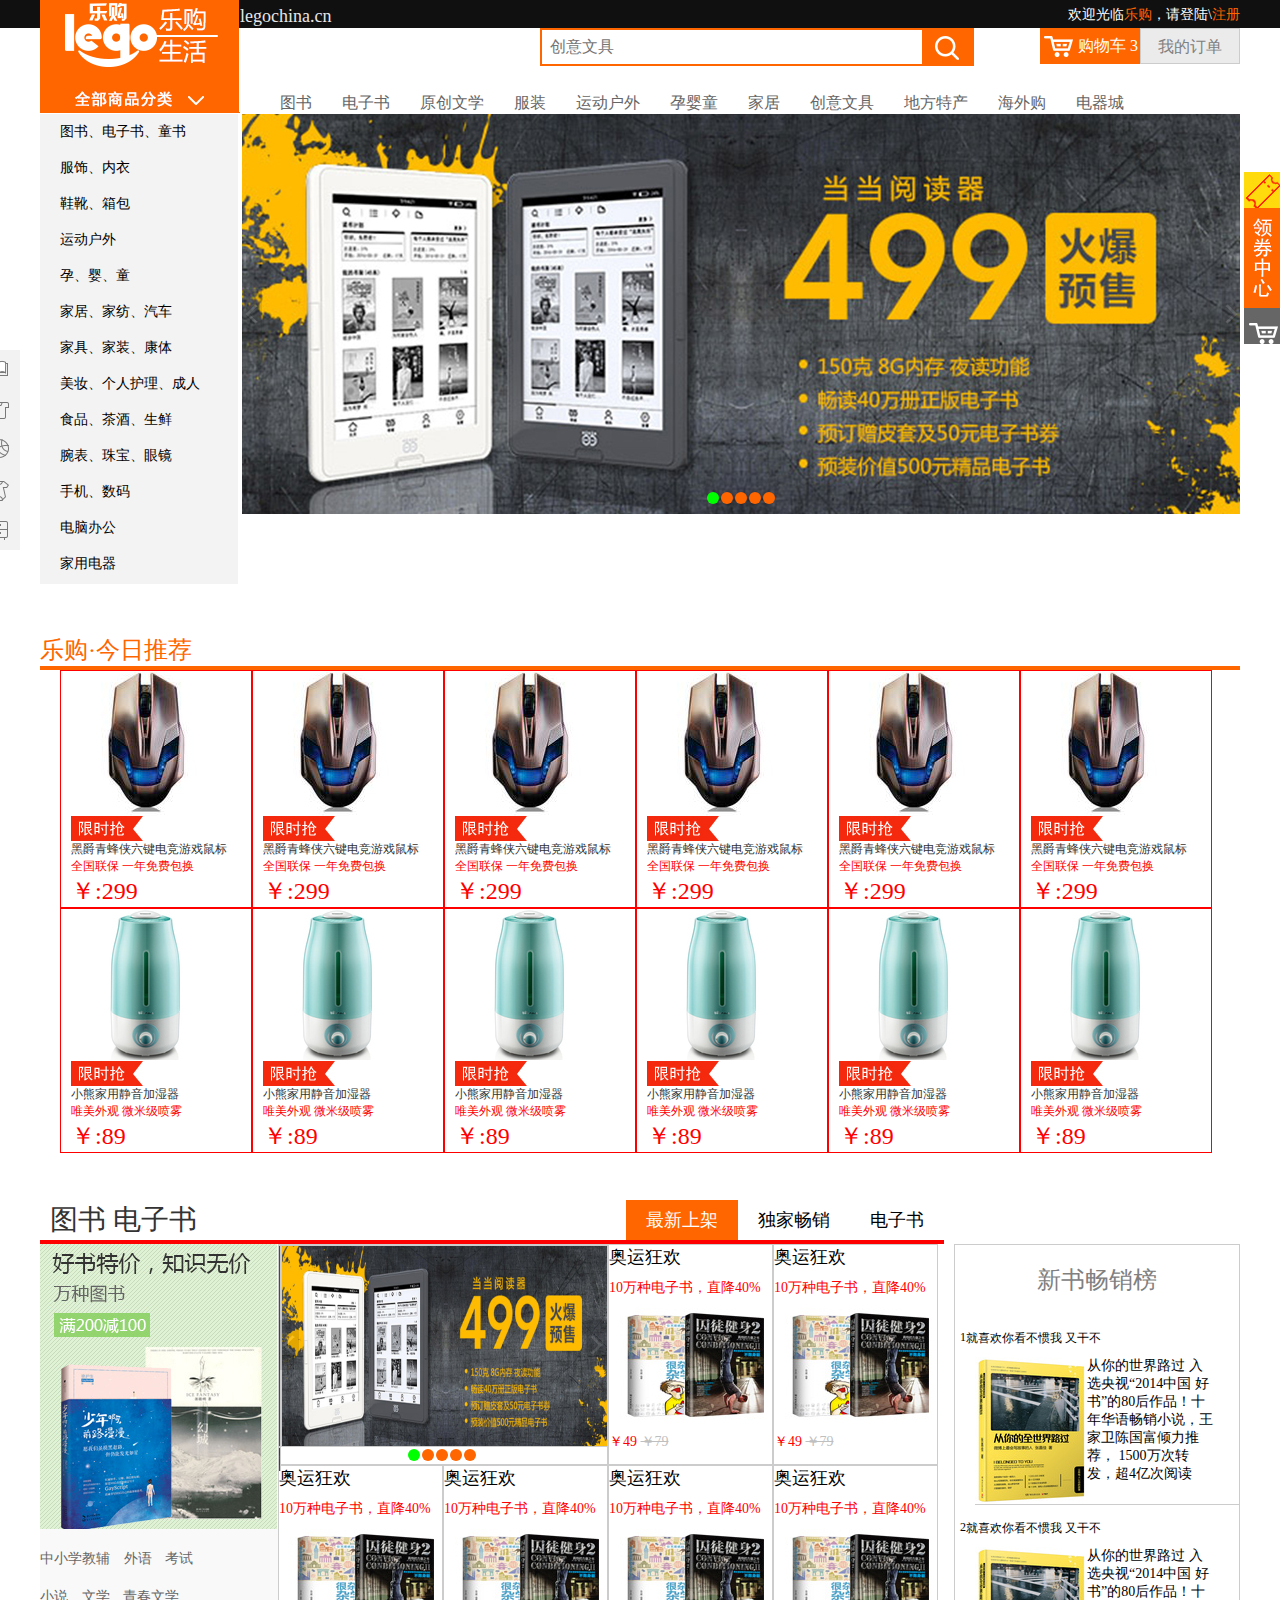
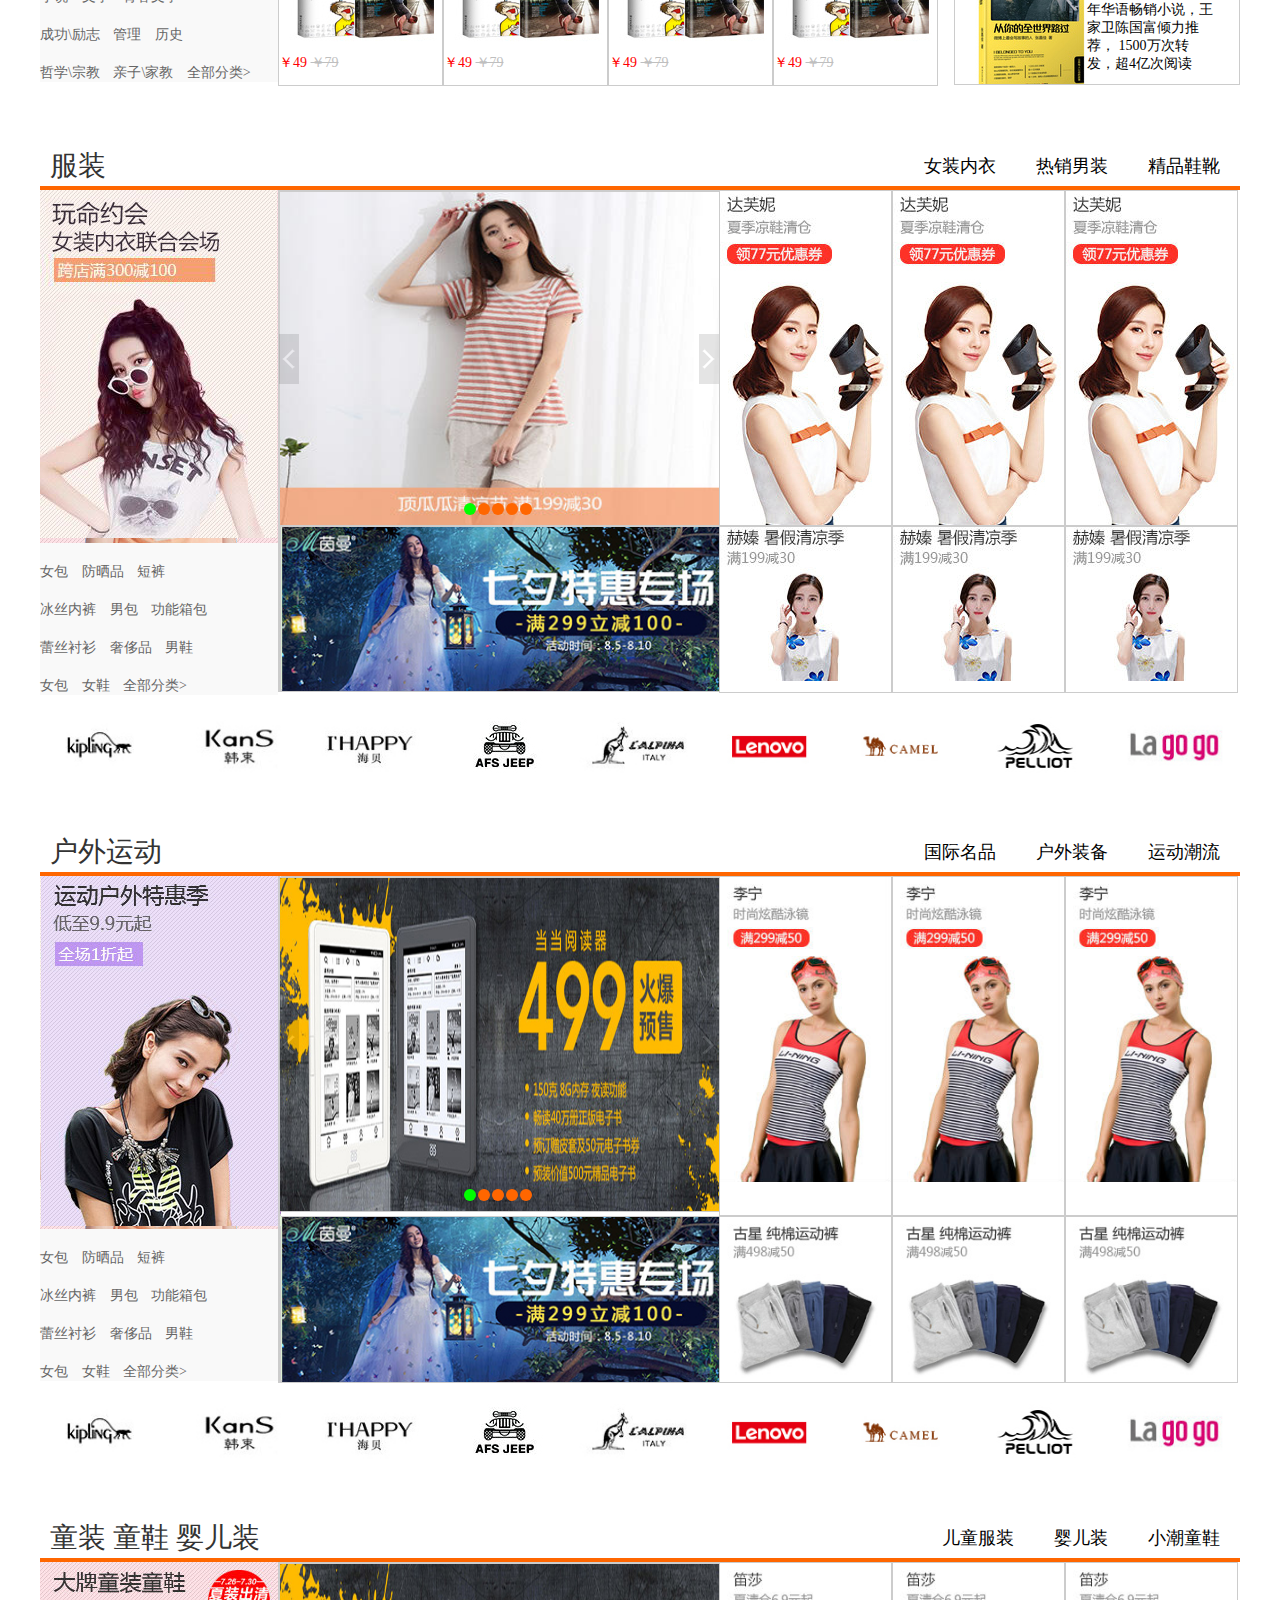
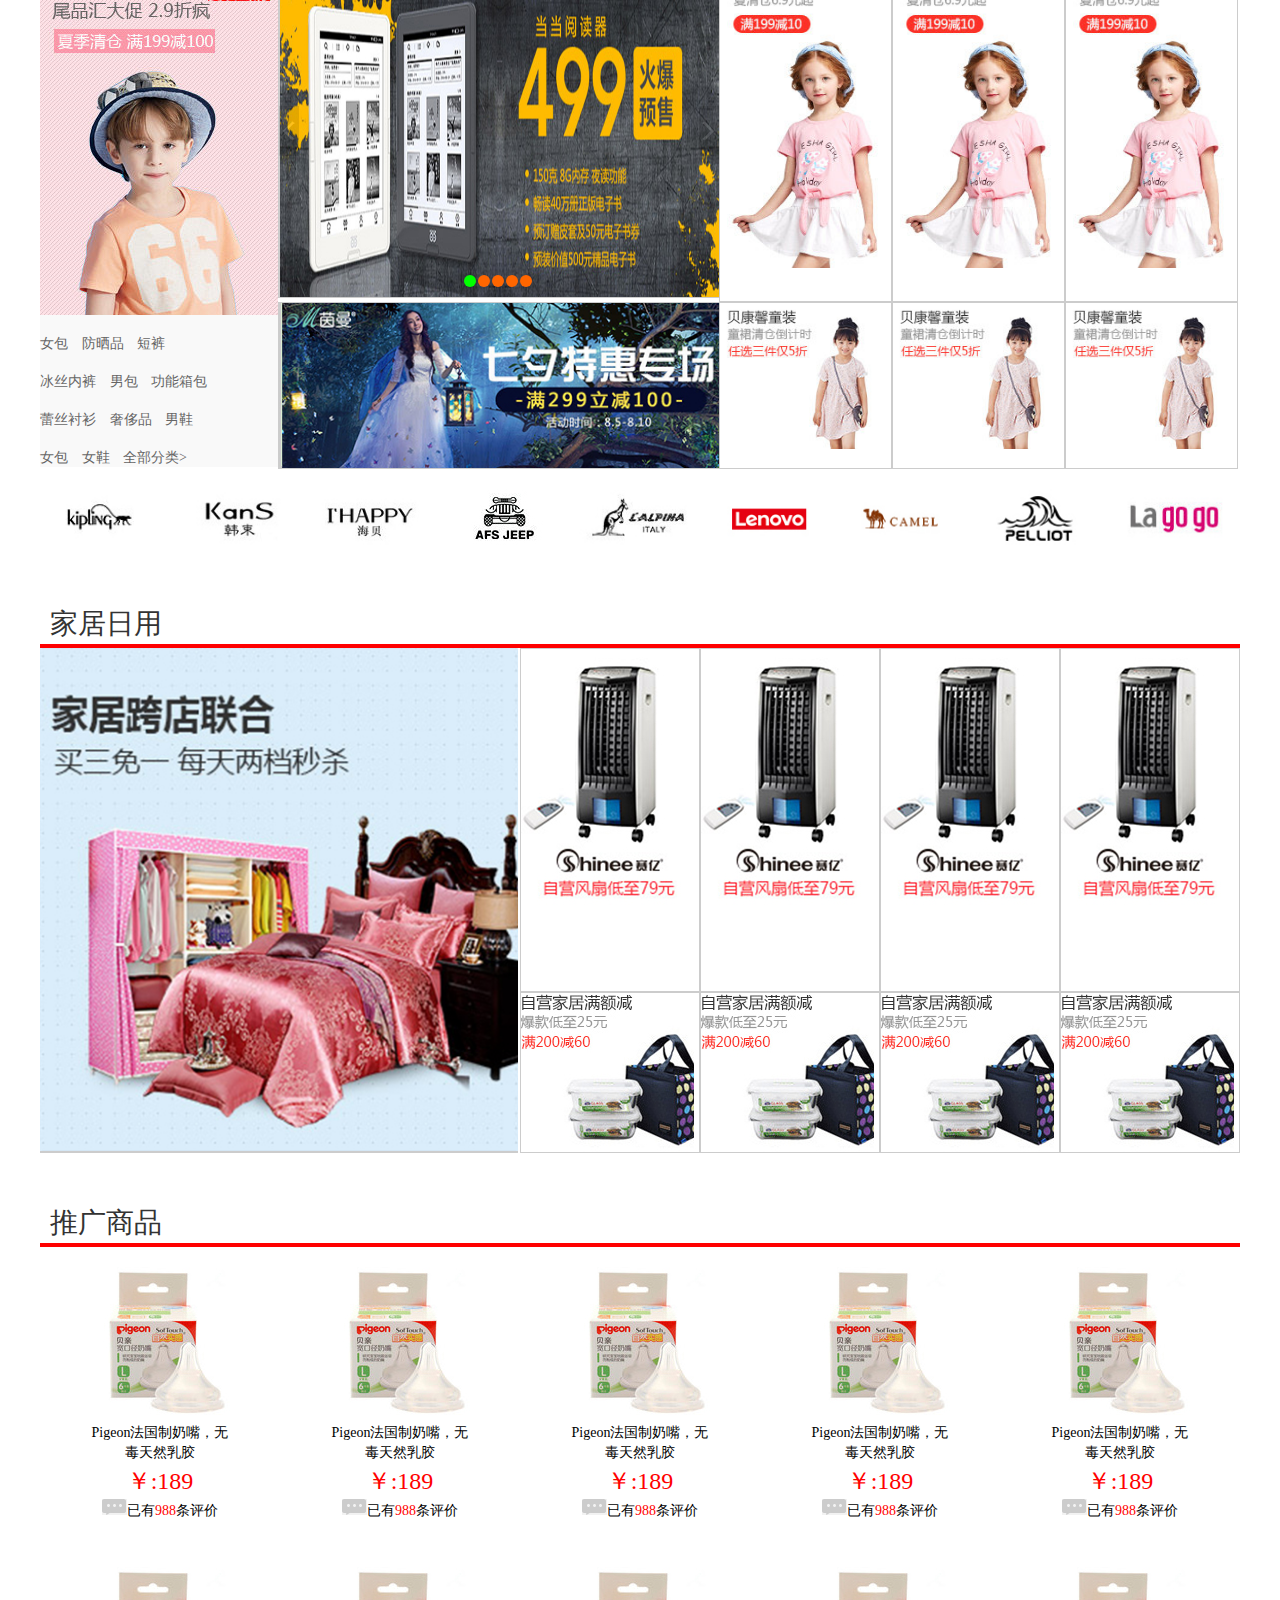
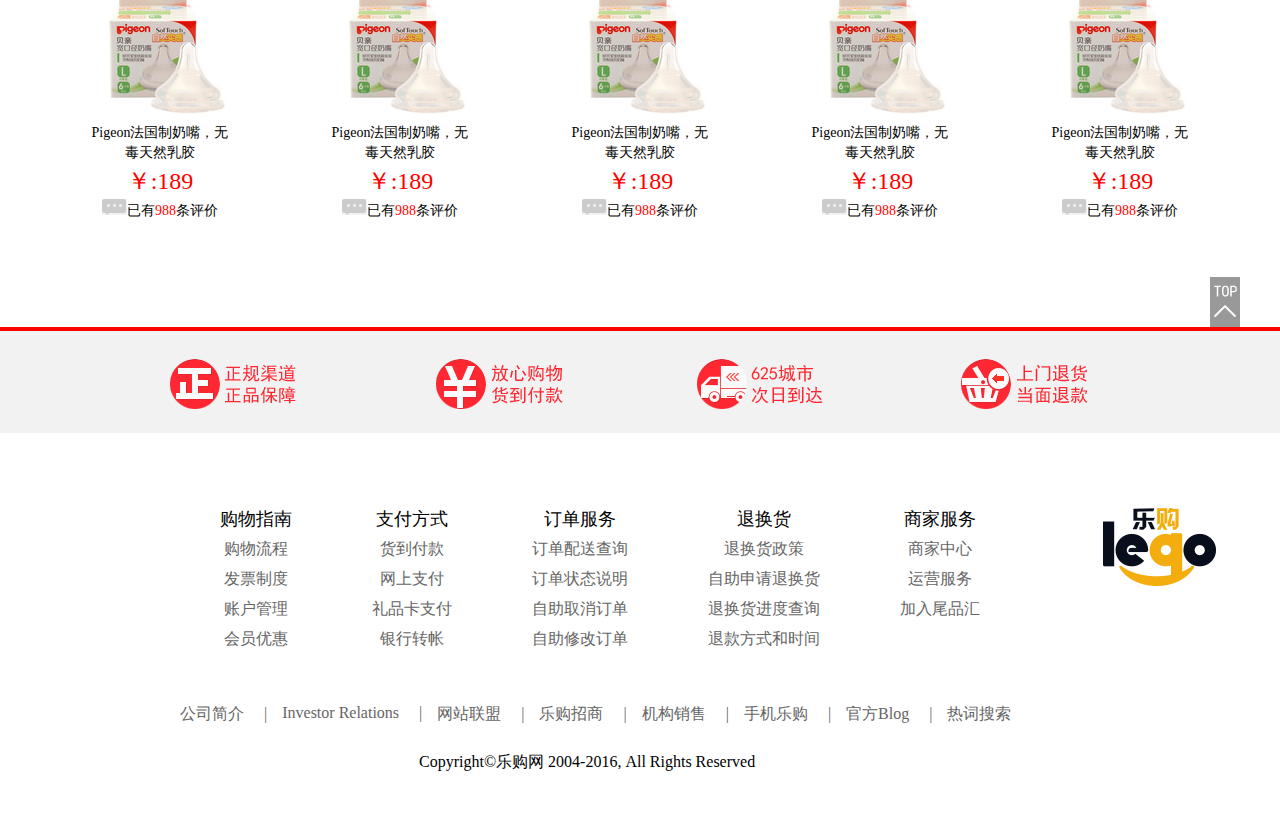
==== commit f767b2a0: "9.21曹红军提交了项目" ====
--- a/index.html
+++ b/index.html
@@ -41,7 +41,7 @@
             </form>
             <div class="btn fr">
 
-                <a href="#" class="cart cff fl">
+                <a href="./shoppingcart.html" class="cart cff fl">
                     购物车
                     <span>3</span>
                 </a>
@@ -1208,7 +1208,7 @@
                 <div class="ctitle clearfix">
                     <h1>服装</h1>
                     <div class="bmenu fr">
-                        <p>女装内衣</p>
+                        <p class="active">女装内衣</p>
                         <p>热销男装</p>
                         <p>精品鞋靴</p>
                     </div>
@@ -1220,6 +1220,162 @@
                     <!-- 左边 -->
                     <div class="bcleft fl">
                         <img src="./images/index7_17.jpg" alt="">
+                        <ul>
+                            <li>
+                                <a href="#">女包</a>
+                                <a href="#">防晒品</a>
+                                <a href="#">短裤</a>
+                            </li>
+                            <li>
+                                <a href="#">冰丝内裤</a>
+                                <a href="#">男包</a>
+                                <a href="#">功能箱包</a>
+                            </li>
+                            <li>
+                                <a href="#">蕾丝衬衫</a>
+                                <a href="#">奢侈品</a>
+                                <a href="#">男鞋</a>
+                            </li>
+                            <li>
+                                <a href="#">女包</a>
+                                <a href="#">女鞋</a>
+                                <a href="#">全部分类></a>
+                            </li>
+                        </ul>
+                    </div>
+                    <!-- 右边 -->
+                    <div class="bckright fl">
+                        <ul>
+                            <li class="bclu fl">
+                                <div class="pptbox fl" id="slider">
+                                    <ul class="innerwrapper">
+                                        <li>
+                                            <a href="#">
+                                                <img src="./images/68700016969136_y.jpg" />
+                                            </a>
+                                        </li>
+                                        <li>
+                                            <a href="#">
+                                                <img src="./images/139430026166665_y.jpg" />
+                                            </a>
+                                        </li>
+                                        <li>
+                                            <a href="#">
+                                                <img src="./images/162350015511487_y.jpg" />
+                                            </a>
+                                        </li>
+                                        <li>
+                                            <a href="#">
+                                                <img src="./images/72190020507327_1_o.jpg" />
+                                            </a>
+                                        </li>
+                                        <li>
+                                            <a href="#">
+                                                <img src="./images/72190020507327_1_o.jpg" />
+                                            </a>
+                                        </li>
+                                    </ul>
+                                    <ul class="controls">
+                                        <li class="current">1</li>
+                                        <li>2</li>
+                                        <li>3</li>
+                                        <li>4</li>
+                                        <li>5</li>
+                                    </ul>
+                                    <span class="btnleft"></span>
+                                    <span class="btnright"></span>
+                                </div>
+
+                            </li>
+
+                            <li class="clo_i10">
+                                <img src="./images/index100_05.jpg" alt="">
+                            </li>
+                            <li class="clo_i10">
+                                <img src="./images/index100_05.jpg" alt="">
+                            </li>
+                            <li class="clo_i10">
+                                <img src="./images/index100_05.jpg" alt="">
+                            </li>
+                            <li class="clo_i11">
+                                <img src="./images/index11_08.jpg" alt="">
+                            </li>
+                            <li class="b_i100">
+                                <img src="./images/index100_11.jpg" alt="">
+                            </li>
+                            <li class="b_i100">
+                                <img src="./images/index100_11.jpg" alt="">
+                            </li>
+                            <li class="b_i100">
+                                <img src="./images/index100_11.jpg" alt="">
+                            </li>
+
+                        </ul>
+                    </div>
+
+                </div>
+                <div class="brand">
+                    <a href="#">
+                        <img src="./images/index15_13.jpg" alt="">
+                    </a>
+                    <a href="#">
+                        <img src="./images/index15_14.jpg" alt="">
+                    </a>
+                    <a href="#">
+
+                        <img src="./images/logo13_11.jpg" alt="">
+                    </a>
+                    <a href="#">
+
+                        <img src="./images/logo13_12.jpg" alt="">
+                    </a>
+                    <a href="#">
+
+                        <img src="./images/logo13_13.jpg" alt="">
+                    </a>
+                    <a href="#">
+
+                        <img src="./images/logo13_14.jpg" alt="">
+                    </a>
+                    <a href="#">
+
+                        <img src="./images/logo13_15.jpg" alt="">
+                    </a>
+                    <a href="#">
+
+                        <img src="./images/logo13_16.jpg" alt="">
+                    </a>
+                    <a href="#">
+
+                        <img src="./images/logo13_17.jpg" alt="">
+                    </a>
+
+                </div>
+            </div>
+
+        </div>
+    </div>
+    <!-- 户外运动 -->
+    <div id="clothing" class="floor">
+        <div class="wrapper">
+
+            <div class="clothings clearfix">
+                <!-- 标题 -->
+                <div class="ctitle clearfix">
+                    <h1>户外运动</h1>
+                    <div class="bmenu fr">
+                        <p>国际名品</p>
+                        <p>户外装备</p>
+                        <p>运动潮流</p>
+                    </div>
+
+                </div>
+
+                <!-- 内容 -->
+                <div class="bcont clearfix">
+                    <!-- 左边 -->
+                    <div class="bcleft fl">
+                        <img src="./images/index07_18.jpg" alt="">
                         <ul>
                             <li>
                                 <a href="#">女包</a>
@@ -1288,26 +1444,26 @@
 
                             </li>
 
-                            <li class="clo_i10">
-                                <img src="./images/index100_05.jpg" alt="">
-                            </li>
-                            <li class="clo_i10">
-                                <img src="./images/index100_05.jpg" alt="">
-                            </li>
-                            <li class="clo_i10">
-                                <img src="./images/index100_05.jpg" alt="">
+                            <li class="clo_i10 clo_i23">
+                                <img src="./images/index100_06.jpg" alt="">
+                            </li>
+                            <li class="clo_i10 clo_i23">
+                                <img src="./images/index100_06.jpg" alt="">
+                            </li>
+                            <li class="clo_i10 clo_i23">
+                                <img src="./images/index100_06.jpg" alt="">
                             </li>
                             <li class="clo_i11">
                                 <img src="./images/index11_08.jpg" alt="">
                             </li>
                             <li class="b_i100">
-                                <img src="./images/index100_11.jpg" alt="">
+                                <img src="./images/index100_08.jpg" alt="">
                             </li>
                             <li class="b_i100">
-                                <img src="./images/index100_11.jpg" alt="">
+                                <img src="./images/index100_08.jpg" alt="">
                             </li>
                             <li class="b_i100">
-                                <img src="./images/index100_11.jpg" alt="">
+                                <img src="./images/index100_08.jpg" alt="">
                             </li>
 
                         </ul>
@@ -1355,18 +1511,18 @@
 
         </div>
     </div>
-    <!-- 户外运动 -->
+    <!-- 童装 童鞋 婴儿装 -->
     <div id="clothing" class="floor">
         <div class="wrapper">
 
             <div class="clothings clearfix">
                 <!-- 标题 -->
                 <div class="ctitle clearfix">
-                    <h1>户外运动</h1>
+                    <h1>童装 童鞋 婴儿装</h1>
                     <div class="bmenu fr">
-                        <p>国际名品</p>
-                        <p>户外装备</p>
-                        <p>运动潮流</p>
+                        <p>儿童服装</p>
+                        <p>婴儿装</p>
+                        <p>小潮童鞋</p>
                     </div>
 
                 </div>
@@ -1375,7 +1531,7 @@
                 <div class="bcont clearfix">
                     <!-- 左边 -->
                     <div class="bcleft fl">
-                        <img src="./images/index07_18.jpg" alt="">
+
                         <ul>
                             <li>
                                 <a href="#">女包</a>
@@ -1445,162 +1601,6 @@
                             </li>
 
                             <li class="clo_i10 clo_i23">
-                                <img src="./images/index100_06.jpg" alt="">
-                            </li>
-                            <li class="clo_i10 clo_i23">
-                                <img src="./images/index100_06.jpg" alt="">
-                            </li>
-                            <li class="clo_i10 clo_i23">
-                                <img src="./images/index100_06.jpg" alt="">
-                            </li>
-                            <li class="clo_i11">
-                                <img src="./images/index11_08.jpg" alt="">
-                            </li>
-                            <li class="b_i100">
-                                <img src="./images/index100_08.jpg" alt="">
-                            </li>
-                            <li class="b_i100">
-                                <img src="./images/index100_08.jpg" alt="">
-                            </li>
-                            <li class="b_i100">
-                                <img src="./images/index100_08.jpg" alt="">
-                            </li>
-
-                        </ul>
-                    </div>
-
-                </div>
-                <div class="brand">
-                    <a href="#">
-                        <img src="./images/index15_13.jpg" alt="">
-                    </a>
-                    <a href="#">
-                        <img src="./images/index15_14.jpg" alt="">
-                    </a>
-                    <a href="#">
-
-                        <img src="./images/logo13_11.jpg" alt="">
-                    </a>
-                    <a href="#">
-
-                        <img src="./images/logo13_12.jpg" alt="">
-                    </a>
-                    <a href="#">
-
-                        <img src="./images/logo13_13.jpg" alt="">
-                    </a>
-                    <a href="#">
-
-                        <img src="./images/logo13_14.jpg" alt="">
-                    </a>
-                    <a href="#">
-
-                        <img src="./images/logo13_15.jpg" alt="">
-                    </a>
-                    <a href="#">
-
-                        <img src="./images/logo13_16.jpg" alt="">
-                    </a>
-                    <a href="#">
-
-                        <img src="./images/logo13_17.jpg" alt="">
-                    </a>
-
-                </div>
-            </div>
-
-        </div>
-    </div>
-    <!-- 童装 童鞋 婴儿装 -->
-    <div id="clothing" class="floor">
-        <div class="wrapper">
-
-            <div class="clothings clearfix">
-                <!-- 标题 -->
-                <div class="ctitle clearfix">
-                    <h1>童装 童鞋 婴儿装</h1>
-                    <div class="bmenu fr">
-                        <p>儿童服装</p>
-                        <p>婴儿装</p>
-                        <p>小潮童鞋</p>
-                    </div>
-
-                </div>
-
-                <!-- 内容 -->
-                <div class="bcont clearfix">
-                    <!-- 左边 -->
-                    <div class="bcleft fl">
-
-                        <ul>
-                            <li>
-                                <a href="#">女包</a>
-                                <a href="#">防晒品</a>
-                                <a href="#">短裤</a>
-                            </li>
-                            <li>
-                                <a href="#">冰丝内裤</a>
-                                <a href="#">男包</a>
-                                <a href="#">功能箱包</a>
-                            </li>
-                            <li>
-                                <a href="#">蕾丝衬衫</a>
-                                <a href="#">奢侈品</a>
-                                <a href="#">男鞋</a>
-                            </li>
-                            <li>
-                                <a href="#">女包</a>
-                                <a href="#">女鞋</a>
-                                <a href="#">全部分类></a>
-                            </li>
-                        </ul>
-                    </div>
-                    <!-- 右边 -->
-                    <div class="bckright fl">
-                        <ul>
-                            <li class="bclu fl">
-                                <div class="pptbox fl" id="slider">
-                                    <ul class="innerwrapper">
-                                        <li>
-                                            <a href="#">
-                                                <img src="./images/banner1.jpg" />
-                                            </a>
-                                        </li>
-                                        <li>
-                                            <a href="#">
-                                                <img src="./images/banner2.jpg" />
-                                            </a>
-                                        </li>
-                                        <li>
-                                            <a href="#">
-                                                <img src="./images/banner3.jpg" />
-                                            </a>
-                                        </li>
-                                        <li>
-                                            <a href="#">
-                                                <img src="./images/banner4.jpg" />
-                                            </a>
-                                        </li>
-                                        <li>
-                                            <a href="#">
-                                                <img src="./images/banner5.jpg" />
-                                            </a>
-                                        </li>
-                                    </ul>
-                                    <ul class="controls">
-                                        <li class="current">1</li>
-                                        <li>2</li>
-                                        <li>3</li>
-                                        <li>4</li>
-                                        <li>5</li>
-                                    </ul>
-                                    <span class="btnleft"></span>
-                                    <span class="btnright"></span>
-                                </div>
-
-                            </li>
-
-                            <li class="clo_i10 clo_i23">
                                 <img src="./images/index_16.jpg" alt="">
                             </li>
                             <li class="clo_i10 clo_i23">
--- a/css/common.css
+++ b/css/common.css
@@ -78,6 +78,14 @@
     color: #e6e6e6;
 }
 
+.cf4 {
+    color: #f4b212;
+}
+
+.c66 {
+    color: #666666;
+}
+
 
 /* margin */
 
@@ -85,6 +93,10 @@
     margin-top: 10px;
 }
 
+.ml10 {
+    margin-left: 10px;
+}
+
 .ml20 {
     margin-left: 20px;
 }
@@ -93,6 +105,10 @@
     margin-top: 15px;
 }
 
+.ml30 {
+    margin-left: 30px;
+}
+
 
 /* 删除线 */
 
@@ -111,6 +127,10 @@
     background-color: #ff6600;
 }
 
+.bg0 {
+    background-color: none;
+}
+
 
 /* 字体大小 */
 
@@ -150,11 +170,30 @@
     font-size: 28px;
 }
 
+.fz72 {
+    font-size: 72px;
+}
+
 .fw {
     font-weight: normal;
 }
 
 
+/* 文字对齐 */
+
+.tal {
+    text-align: left;
+}
+
+.tac {
+    text-align: center;
+}
+
+.tar {
+    text-align: right;
+}
+
+
 /* 电子书 */
 
 #book .bleft .con {
@@ -168,15 +207,15 @@
 
 /* 菜单 */
 
-#header .menu {
+.menu {
     width: 1000px;
 }
 
-#header .menu ul {
+.menu ul {
     margin: -20px 0 0 110px;
 }
 
-#header .menu li {
+.menu li {
     font-size: 16px;
     float: left;
     padding-left: 30px;
--- a/css/index.css
+++ b/css/index.css
@@ -156,6 +156,7 @@
 
 #book .btitle .active {
     background-color: #f60;
+    color: #fff;
 }
 
 
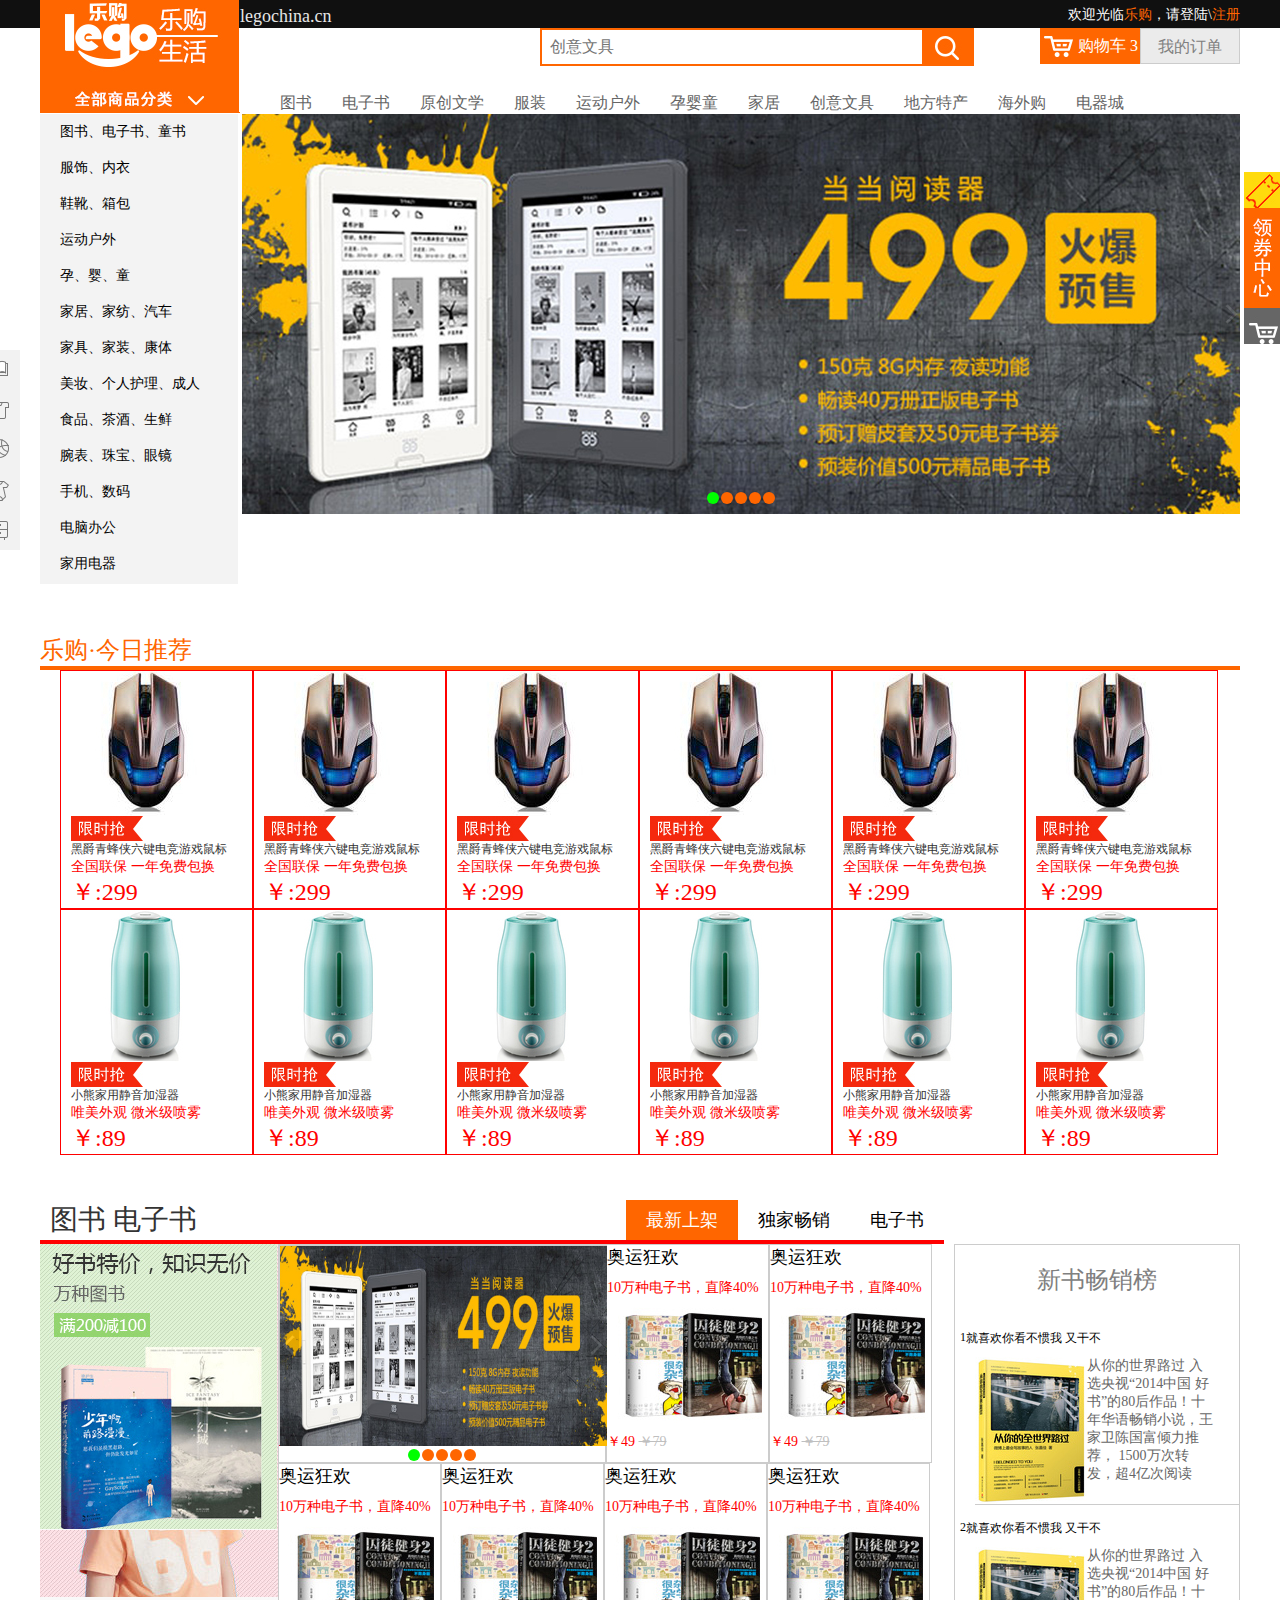
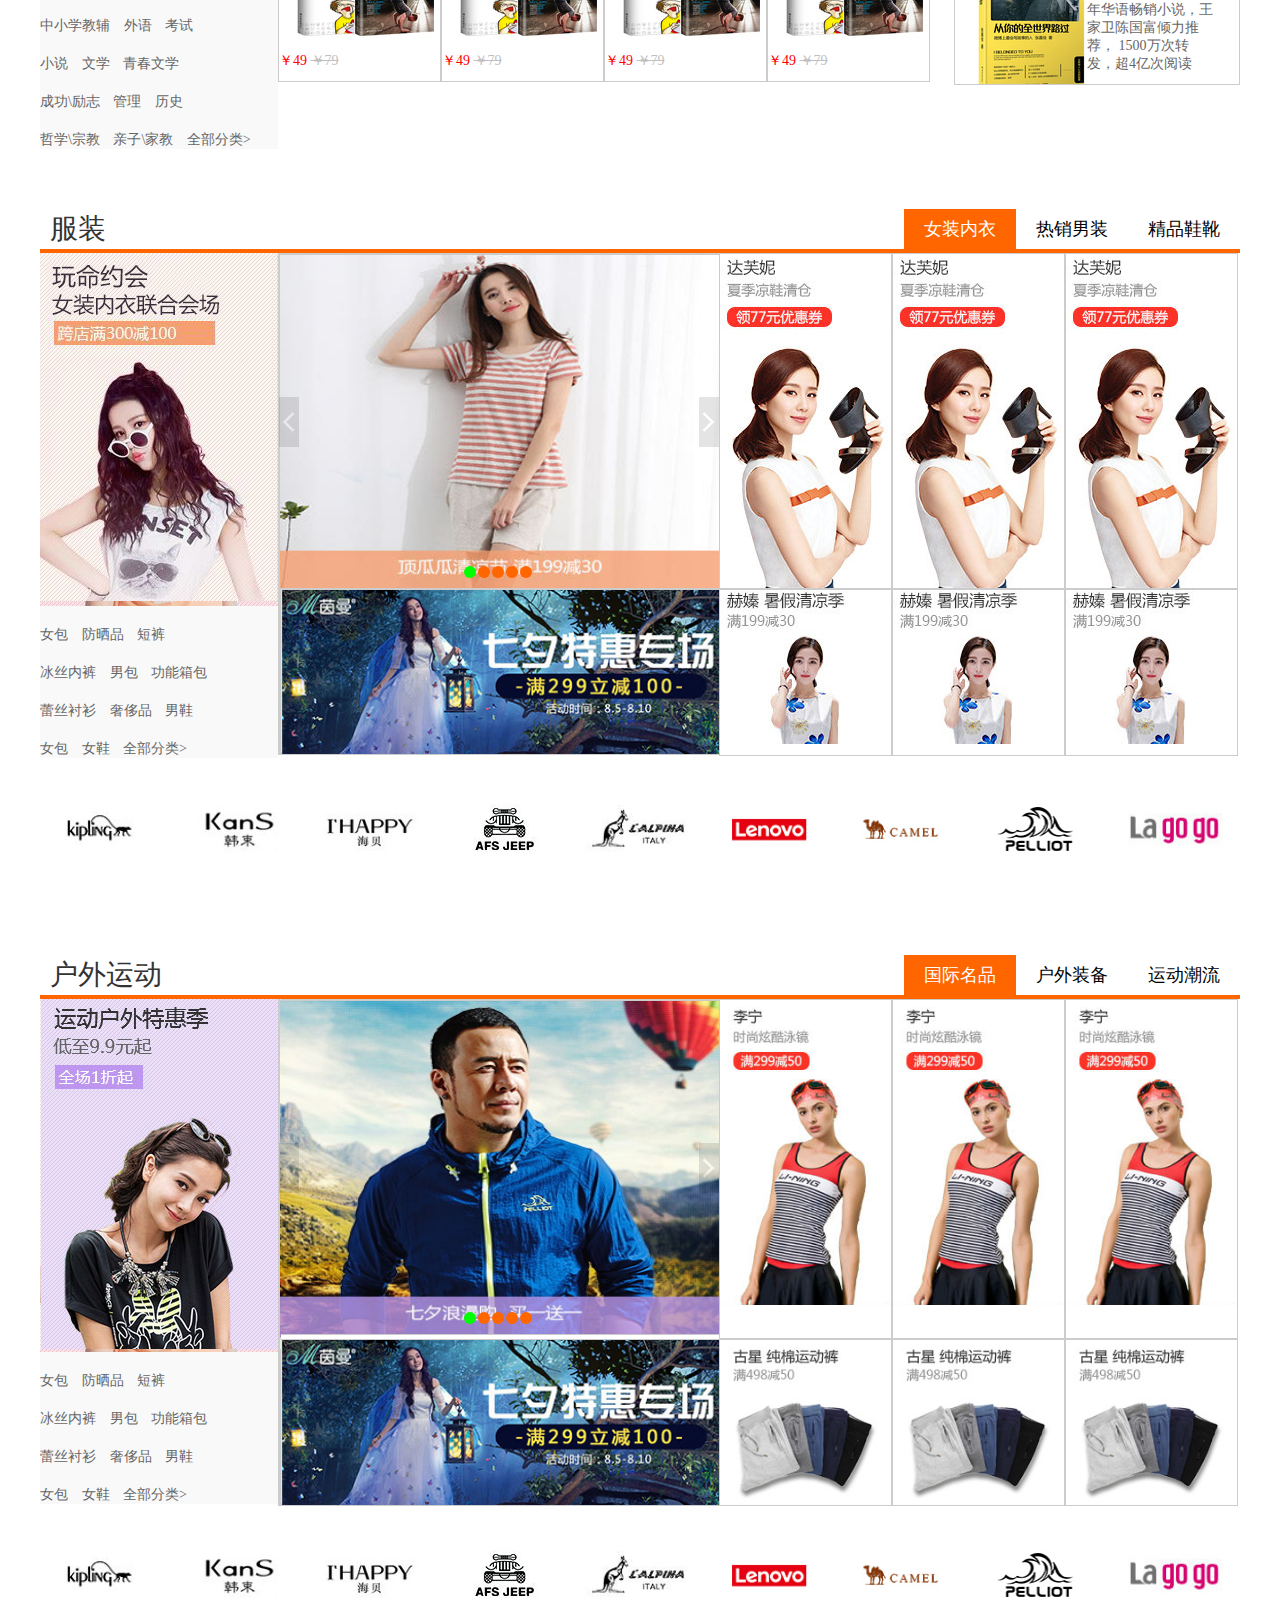
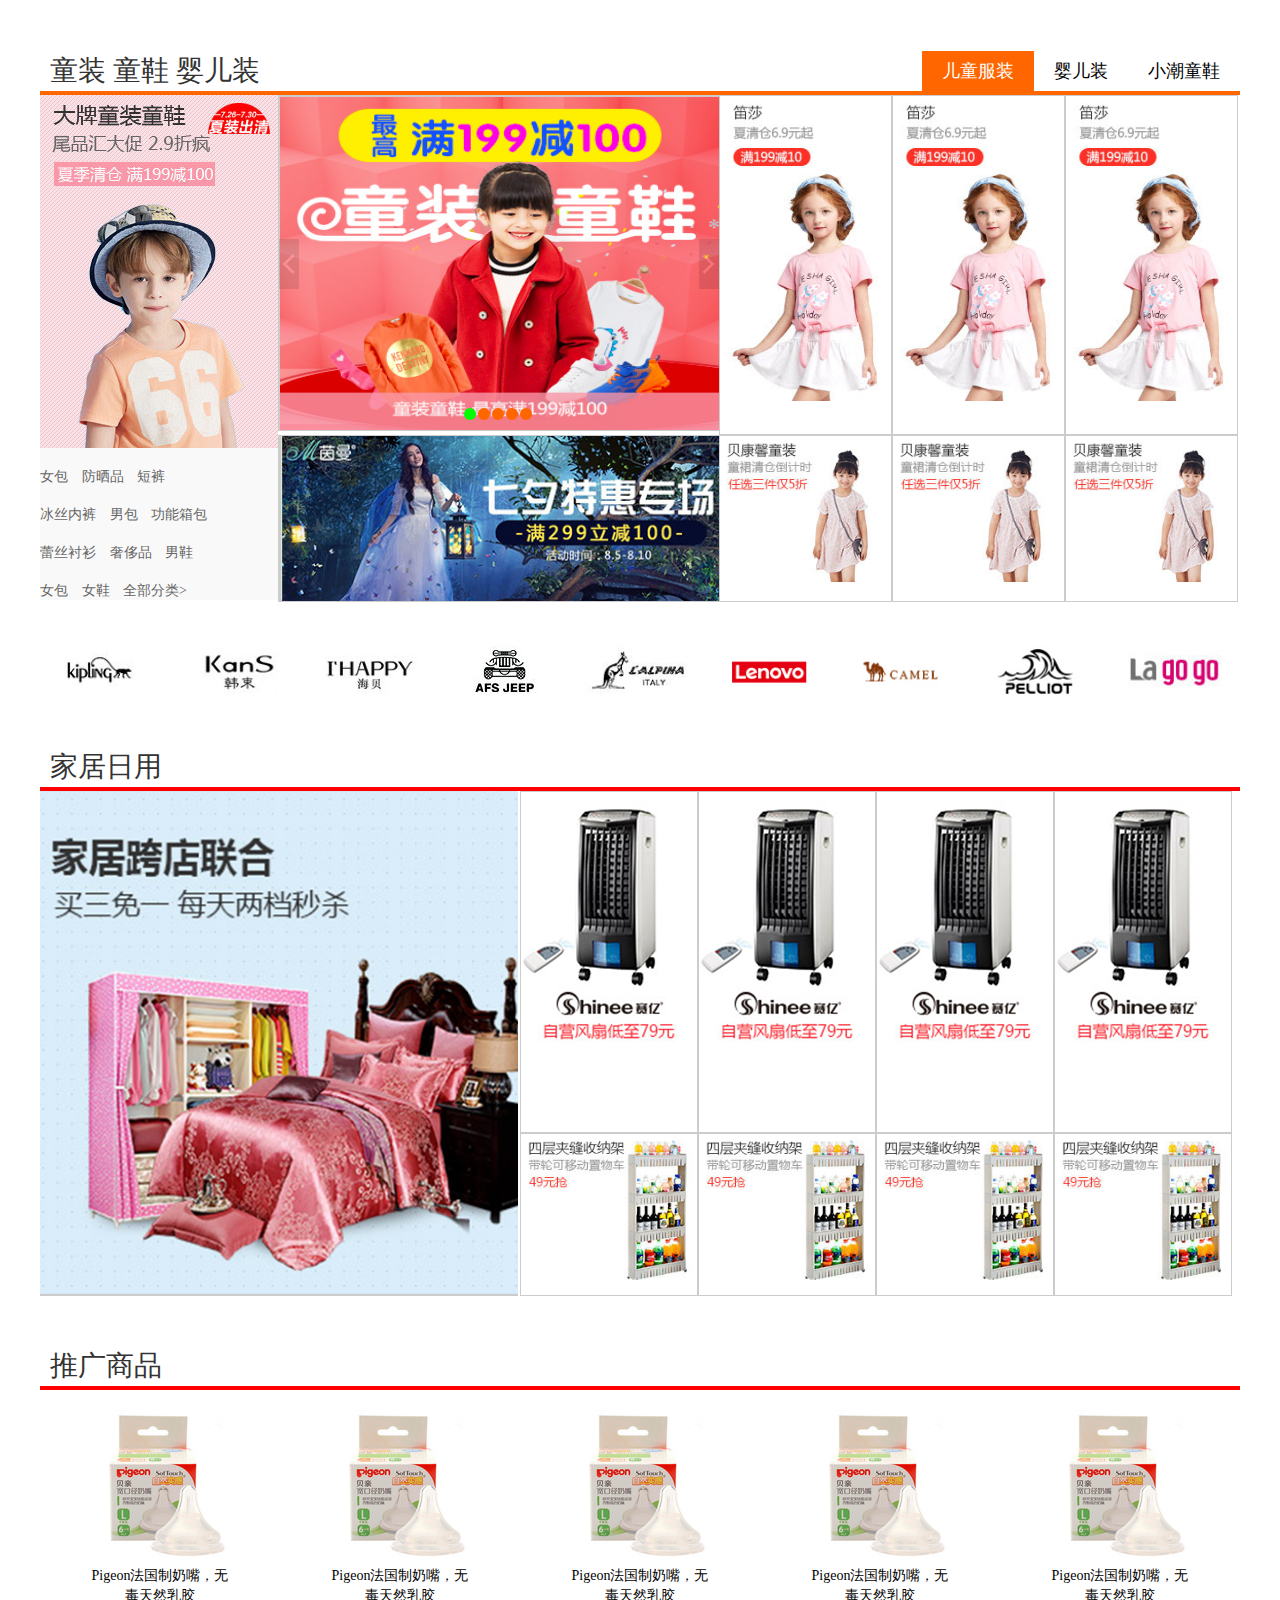
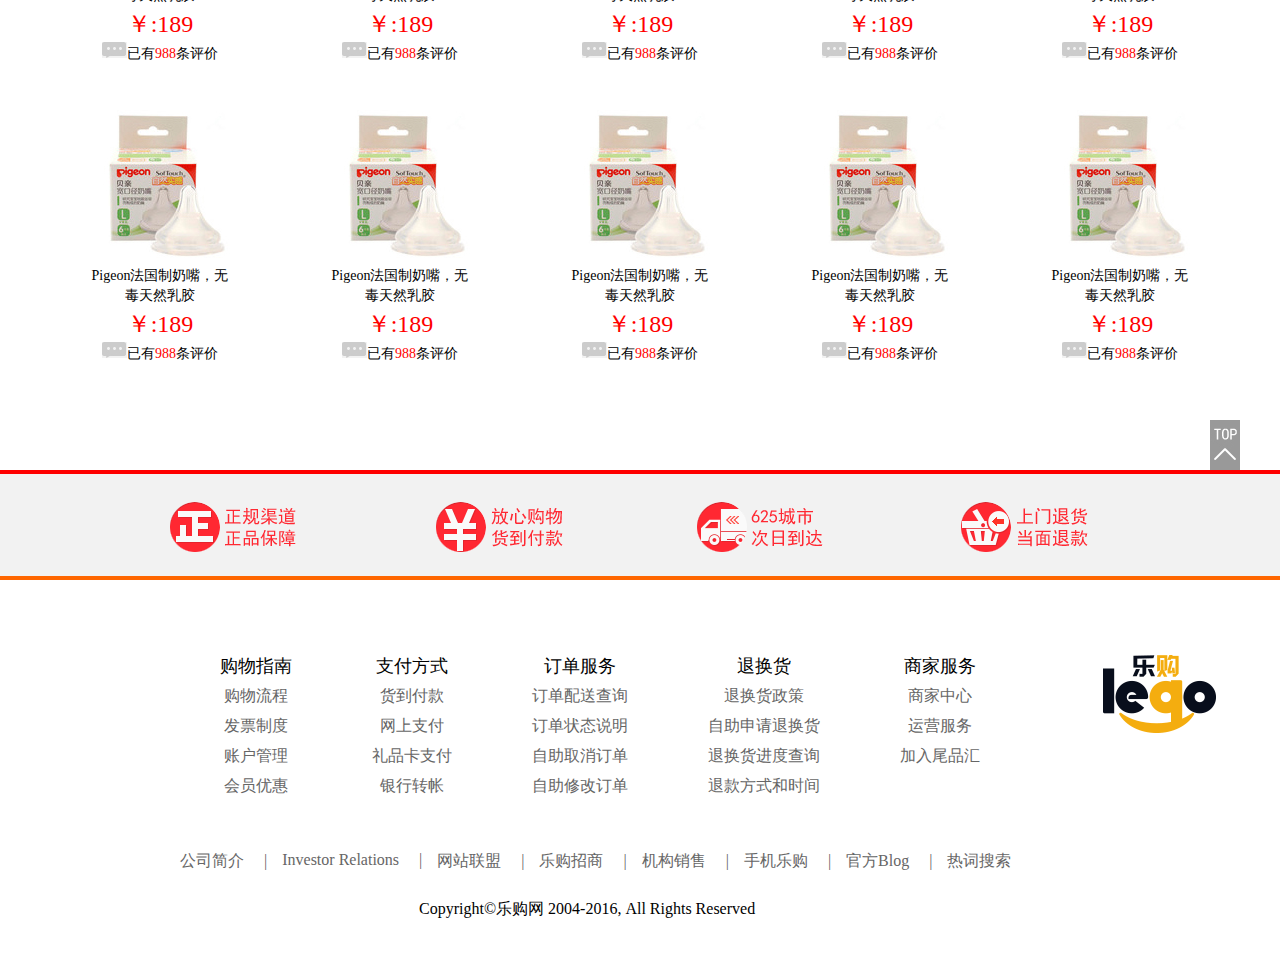
==== commit 8e5b8377: "9.22曹红军提交了项目" ====
--- a/index.html
+++ b/index.html
@@ -688,116 +688,39 @@
                 <h1>乐购·今日推荐</h1>
             </div>
             <ul class="rec_u">
-                <li>
-                    <a href="#"><img src="./images/index06_05.jpg" alt=""></a>
-
-                    <p>
-                        <img src="./images/index05_18.jpg" alt="">
-                    </p>
-                    <p>黑爵青蜂侠六键电竞游戏鼠标</p>
-                    <p>全国联保 一年免费包换</p>
-                    <p>￥:299</p>
-
-                </li>
-                <li>
-                    <a href="#"><img src="./images/index06_05.jpg" alt=""></a>
-                    <p>
-                        <img src="./images/index05_18.jpg" alt="">
-                    </p>
-                    <p>黑爵青蜂侠六键电竞游戏鼠标</p>
-                    <p>全国联保 一年免费包换</p>
-                    <p>￥:299</p>
-                </li>
-                <li>
-                    <a href="#"><img src="./images/index06_05.jpg" alt=""></a>
-                    <p>
-                        <img src="./images/index05_18.jpg" alt="">
-                    </p>
-                    <p>黑爵青蜂侠六键电竞游戏鼠标</p>
-                    <p>全国联保 一年免费包换</p>
-                    <p>￥:299</p>
-                </li>
-                <li>
-                    <a href="#"><img src="./images/index06_05.jpg" alt=""></a>
-                    <p>
-                        <img src="./images/index05_18.jpg" alt="">
-                    </p>
-                    <p>黑爵青蜂侠六键电竞游戏鼠标</p>
-                    <p>全国联保 一年免费包换</p>
-                    <p>￥:299</p>
-                </li>
-                <li>
-                    <a href="#"><img src="./images/index06_05.jpg" alt=""></a>
-                    <p>
-                        <img src="./images/index05_18.jpg" alt="">
-                    </p>
-                    <p>黑爵青蜂侠六键电竞游戏鼠标</p>
-                    <p>全国联保 一年免费包换</p>
-                    <p>￥:299</p>
-                </li>
-                <li>
-                    <a href="#"><img src="./images/index06_05.jpg" alt=""></a>
-                    <p>
-                        <img src="./images/index05_18.jpg" alt="">
-                    </p>
-                    <p>黑爵青蜂侠六键电竞游戏鼠标</p>
-                    <p>全国联保 一年免费包换</p>
-                    <p>￥:299</p>
-                </li>
-                <li>
-                    <a href="#"><img src="./images/index06_11.jpg" alt=""></a>
-                    <p>
-                        <img src="./images/index05_18.jpg" alt="">
-                    </p>
-                    <p>小熊家用静音加湿器</p>
-                    <p>唯美外观 微米级喷雾</p>
-                    <p>￥:89</p>
-                </li>
-                <li>
-                    <a href="#"><img src="./images/index06_11.jpg" alt=""></a>
-                    <p>
-                        <img src="./images/index05_18.jpg" alt="">
-                    </p>
-                    <p>小熊家用静音加湿器</p>
-                    <p>唯美外观 微米级喷雾</p>
-                    <p>￥:89</p>
-                </li>
-                <li>
-                    <a href="#"><img src="./images/index06_11.jpg" alt=""></a>
-                    <p>
-                        <img src="./images/index05_18.jpg" alt="">
-                    </p>
-                    <p>小熊家用静音加湿器</p>
-                    <p>唯美外观 微米级喷雾</p>
-                    <p>￥:89</p>
-                </li>
-                <li>
-                    <a href="#"><img src="./images/index06_11.jpg" alt=""></a>
-                    <p>
-                        <img src="./images/index05_18.jpg" alt="">
-                    </p>
-                    <p>小熊家用静音加湿器</p>
-                    <p>唯美外观 微米级喷雾</p>
-                    <p>￥:89</p>
-                </li>
-                <li>
-                    <a href="#"><img src="./images/index06_11.jpg" alt=""></a>
-                    <p>
-                        <img src="./images/index05_18.jpg" alt="">
-                    </p>
-                    <p>小熊家用静音加湿器</p>
-                    <p>唯美外观 微米级喷雾</p>
-                    <p>￥:89</p>
-                </li>
-                <li>
-                    <a href="#"><img src="./images/index06_11.jpg" alt=""></a>
-                    <p>
-                        <img src="./images/index05_18.jpg" alt="">
-                    </p>
-                    <p>小熊家用静音加湿器</p>
-                    <p>唯美外观 微米级喷雾</p>
-                    <p>￥:89</p>
-                </li>
+                <script>
+                    for (let i = 0; i < 6; i++) {
+                        document.write(`
+                        <li>
+                            <a href="#"><img src="./images/index06_05.jpg" alt=""></a>
+
+                            <p>
+                                <img src="./images/index05_18.jpg" alt="">
+                            </p>
+                            <p class="fz12">黑爵青蜂侠六键电竞游戏鼠标</p>
+                            <p class="fz14 cred">全国联保 一年免费包换</p>
+                            <p class="fz24 cred">￥:299</p>
+
+                        </li>
+                      
+                        `)
+                    }
+                    for (let i = 0; i < 6; i++) {
+                        document.write(`
+                      
+                        <li>
+                            <a href="#"><img src="./images/index06_11.jpg" alt=""></a>
+                            <p>
+                                <img src="./images/index05_18.jpg" alt="">
+                            </p>
+                            <p class="fz12">小熊家用静音加湿器</p>
+                            <p class="fz14 cred">唯美外观 微米级喷雾</p>
+                            <p class="fz24 cred">￥:89</p>
+                         </li>
+                        `)
+                    }
+                </script>
+
 
             </ul>
         </div>
@@ -821,7 +744,7 @@
 
                 <!-- 内容 -->
 
-                <div class="bcont  clearfix">
+                <div class="bcont   clearfix">
                     <!-- 左边 -->
                     <!-- 第一个内容 -->
                     <div class="bcnbone con">
@@ -904,7 +827,9 @@
                                         <h3  class="pl5 fz18 fw">奥运狂欢</h3>
                                         <p  class="pl5 cred">10万种电子书，直降40%</p>
                                         <p class="pl5">
-                                            <img src="./images/index09_05.jpg" alt="">
+                                            <a href="./productdetails.html">
+                                             <img src="./images/index09_05.jpg" alt="">
+                                            </a>
                                             </p>
                                             <p class="pl5">
                                                 <span class="cred">￥49</span>
@@ -1000,7 +925,9 @@
                                         <h3  class="pl5 fz18 fw">奥运狂欢</h3>
                                         <p  class="pl5 cred ">10万种电子书，直降40%</p>
                                         <p  class="pl5">
-                                            <img src="./images/cglz.jpg" alt="">
+                                            <a href="./productdetails.html">
+                                                <img src="./images/cglz.jpg" alt="">
+                                            </a>
                                             </p>
                                             <p  class="pl5">
                                                 <span class="cred">￥49</span>
@@ -1097,7 +1024,9 @@
                                         <h3  class="pl5 fz18 fw">奥运狂欢</h3>
                                         <p  class="pl5 cred ">10万种电子书，直降40%</p>
                                         <p  class="pl5">
-                                            <img src="./images/jingguan.jpg" alt="">
+                                            <a href="./productdetails.html">
+                                                <img src="./images/jingguan.jpg" alt="">
+                                            </a>
                                             </p>
                                             <p  class="pl5">
                                                 <span class="cred">￥49</span>
@@ -1123,69 +1052,70 @@
                                     <span class="fl">1</span>
                                     <p class="title">就喜欢你看不惯我 又干不</p>
                                     <div class="exa_bo clearfix">
-
-                                        <img src="./images/index08_05.jpg" alt="" class="fl">
-                                        <p class="fl">从你的世界路过 入选央视“2014中国 好书”的80后作品！十年华语畅销小说，王家卫陈国富倾力推荐， 1500万次转发，超4亿次阅读</p>
+                                        <a href="./shoppingcart.html">
+                                            <img src="./images/index08_05.jpg" alt="" class="fl">
+                                            <p class="fl">从你的世界路过 入选央视“2014中国 好书”的80后作品！十年华语畅销小说，王家卫陈国富倾力推荐， 1500万次转发，超4亿次阅读</p>
+                                        </a>
                                     </div>
                                 </li>
                                 <li>
                                     <span class="fl">2</span>
                                     <p class="title">就喜欢你看不惯我 又干不</p>
                                     <div class="exa_bo clearfix">
-
-                                        <img src="./images/index08_05.jpg" alt="" class="fl">
-                                        <p class="fl">从你的世界路过 入选央视“2014中国 好书”的80后作品！十年华语畅销小说，王家卫陈国富倾力推荐， 1500万次转发，超4亿次阅读</p>
-
+                                        <a href="./shoppingcart.html">
+                                            <img src="./images/index08_05.jpg" alt="" class="fl">
+                                            <p class="fl">从你的世界路过 入选央视“2014中国 好书”的80后作品！十年华语畅销小说，王家卫陈国富倾力推荐， 1500万次转发，超4亿次阅读</p>
+                                        </a>
                                     </div>
                                 </li>
                                 <li>
                                     <span class="fl">3</span>
                                     <p class="title">就喜欢你看不惯我 又干不</p>
                                     <div class="exa_bo clearfix">
-
-                                        <img src="./images/index08_05.jpg" alt="" class="fl">
-                                        <p class="fl">从你的世界路过 入选央视“2014中国 好书”的80后作品！十年华语畅销小说，王家卫陈国富倾力推荐， 1500万次转发，超4亿次阅读</p>
-
+                                        <a href="./shoppingcart.html">
+                                            <img src="./images/index08_05.jpg" alt="" class="fl">
+                                            <p class="fl">从你的世界路过 入选央视“2014中国 好书”的80后作品！十年华语畅销小说，王家卫陈国富倾力推荐， 1500万次转发，超4亿次阅读</p>
+                                        </a>
                                     </div>
                                 </li>
                                 <li>
                                     <span class="fl">4</span>
                                     <p class="title">就喜欢你看不惯我 又干不</p>
                                     <div class="exa_bo clearfix">
-
-                                        <img src="./images/index08_05.jpg" alt="" class="fl">
-                                        <p class="fl">从你的世界路过 入选央视“2014中国 好书”的80后作品！十年华语畅销小说，王家卫陈国富倾力推荐， 1500万次转发，超4亿次阅读</p>
-
+                                        <a href="./shoppingcart.html">
+                                            <img src="./images/index08_05.jpg" alt="" class="fl">
+                                            <p class="fl">从你的世界路过 入选央视“2014中国 好书”的80后作品！十年华语畅销小说，王家卫陈国富倾力推荐， 1500万次转发，超4亿次阅读</p>
+                                        </a>
                                     </div>
                                 </li>
                                 <li>
                                     <span class="fl">5</span>
                                     <p class="title">就喜欢你看不惯我 又干不</p>
                                     <div class="exa_bo clearfix">
-
-                                        <img src="./images/index08_05.jpg" alt="" class="fl">
-                                        <p class="fl">从你的世界路过 入选央视“2014中国 好书”的80后作品！十年华语畅销小说，王家卫陈国富倾力推荐， 1500万次转发，超4亿次阅读</p>
-
+                                        <a href="./shoppingcart.html">
+                                            <img src="./images/index08_05.jpg" alt="" class="fl">
+                                            <p class="fl">从你的世界路过 入选央视“2014中国 好书”的80后作品！十年华语畅销小说，王家卫陈国富倾力推荐， 1500万次转发，超4亿次阅读</p>
+                                        </a>
                                     </div>
                                 </li>
                                 <li>
                                     <span class="fl">6</span>
                                     <p class="title">就喜欢你看不惯我 又干不</p>
                                     <div class="exa_bo clearfix">
-
-                                        <img src="./images/index08_05.jpg" alt="" class="fl">
-                                        <p class="fl">从你的世界路过 入选央视“2014中国 好书”的80后作品！十年华语畅销小说，王家卫陈国富倾力推荐， 1500万次转发，超4亿次阅读</p>
-
+                                        <a href="./shoppingcart.html">
+                                            <img src="./images/index08_05.jpg" alt="" class="fl">
+                                            <p class="fl">从你的世界路过 入选央视“2014中国 好书”的80后作品！十年华语畅销小说，王家卫陈国富倾力推荐， 1500万次转发，超4亿次阅读</p>
+                                        </a>
                                     </div>
                                 </li>
                                 <li>
                                     <span class="fl">7</span>
                                     <p class="title">就喜欢你看不惯我 又干不</p>
                                     <div class="exa_bo clearfix">
-
-                                        <img src="./images/index08_05.jpg" alt="" class="fl">
-                                        <p class="fl">从你的世界路过 入选央视“2014中国 好书”的80后作品！十年华语畅销小说，王家卫陈国富倾力推荐， 1500万次转发，超4亿次阅读</p>
-
+                                        <a href="./shoppingcart.html">
+                                            <img src="./images/index08_05.jpg" alt="" class="fl">
+                                            <p class="fl">从你的世界路过 入选央视“2014中国 好书”的80后作品！十年华语畅销小说，王家卫陈国富倾力推荐， 1500万次转发，超4亿次阅读</p>
+                                        </a>
                                     </div>
                                 </li>
 
@@ -1244,7 +1174,8 @@
                         </ul>
                     </div>
                     <!-- 右边 -->
-                    <div class="bckright fl">
+                    <!-- 第一个内容 -->
+                    <div class="bckright con fl">
                         <ul>
                             <li class="bclu fl">
                                 <div class="pptbox fl" id="slider">
@@ -1287,147 +1218,61 @@
                                 </div>
 
                             </li>
-
-                            <li class="clo_i10">
-                                <img src="./images/index100_05.jpg" alt="">
-                            </li>
-                            <li class="clo_i10">
-                                <img src="./images/index100_05.jpg" alt="">
-                            </li>
-                            <li class="clo_i10">
-                                <img src="./images/index100_05.jpg" alt="">
-                            </li>
+                            <script>
+                                for (let i = 0; i < 3; i++) {
+                                    document.write(`
+                                    <li class="clo_i10">
+                                        <img src="./images/index100_05.jpg" alt="">
+                                    </li>
+                                    `)
+                                }
+                            </script>
+
                             <li class="clo_i11">
                                 <img src="./images/index11_08.jpg" alt="">
                             </li>
-                            <li class="b_i100">
-                                <img src="./images/index100_11.jpg" alt="">
-                            </li>
-                            <li class="b_i100">
-                                <img src="./images/index100_11.jpg" alt="">
-                            </li>
-                            <li class="b_i100">
-                                <img src="./images/index100_11.jpg" alt="">
-                            </li>
-
-                        </ul>
-                    </div>
-
-                </div>
-                <div class="brand">
-                    <a href="#">
-                        <img src="./images/index15_13.jpg" alt="">
-                    </a>
-                    <a href="#">
-                        <img src="./images/index15_14.jpg" alt="">
-                    </a>
-                    <a href="#">
-
-                        <img src="./images/logo13_11.jpg" alt="">
-                    </a>
-                    <a href="#">
-
-                        <img src="./images/logo13_12.jpg" alt="">
-                    </a>
-                    <a href="#">
-
-                        <img src="./images/logo13_13.jpg" alt="">
-                    </a>
-                    <a href="#">
-
-                        <img src="./images/logo13_14.jpg" alt="">
-                    </a>
-                    <a href="#">
-
-                        <img src="./images/logo13_15.jpg" alt="">
-                    </a>
-                    <a href="#">
-
-                        <img src="./images/logo13_16.jpg" alt="">
-                    </a>
-                    <a href="#">
-
-                        <img src="./images/logo13_17.jpg" alt="">
-                    </a>
-
-                </div>
-            </div>
-
-        </div>
-    </div>
-    <!-- 户外运动 -->
-    <div id="clothing" class="floor">
-        <div class="wrapper">
-
-            <div class="clothings clearfix">
-                <!-- 标题 -->
-                <div class="ctitle clearfix">
-                    <h1>户外运动</h1>
-                    <div class="bmenu fr">
-                        <p>国际名品</p>
-                        <p>户外装备</p>
-                        <p>运动潮流</p>
-                    </div>
-
-                </div>
-
-                <!-- 内容 -->
-                <div class="bcont clearfix">
-                    <!-- 左边 -->
-                    <div class="bcleft fl">
-                        <img src="./images/index07_18.jpg" alt="">
-                        <ul>
-                            <li>
-                                <a href="#">女包</a>
-                                <a href="#">防晒品</a>
-                                <a href="#">短裤</a>
-                            </li>
-                            <li>
-                                <a href="#">冰丝内裤</a>
-                                <a href="#">男包</a>
-                                <a href="#">功能箱包</a>
-                            </li>
-                            <li>
-                                <a href="#">蕾丝衬衫</a>
-                                <a href="#">奢侈品</a>
-                                <a href="#">男鞋</a>
-                            </li>
-                            <li>
-                                <a href="#">女包</a>
-                                <a href="#">女鞋</a>
-                                <a href="#">全部分类></a>
-                            </li>
-                        </ul>
-                    </div>
-                    <!-- 右边 -->
-                    <div class="bckright fl">
+                            <script>
+                                for (let i = 0; i < 3; i++) {
+                                    document.write(`
+                                    <li class="b_i100">
+                                        <img src="./images/index100_11.jpg" alt="">
+                                    </li>
+                                    `)
+                                }
+                            </script>
+
+
+                        </ul>
+                    </div>
+                    <!-- 第二个内容 -->
+                    <div class="bckright con fl" style="display: none;">
                         <ul>
                             <li class="bclu fl">
                                 <div class="pptbox fl" id="slider">
                                     <ul class="innerwrapper">
                                         <li>
                                             <a href="#">
-                                                <img src="./images/banner1.jpg" />
-                                            </a>
-                                        </li>
-                                        <li>
-                                            <a href="#">
-                                                <img src="./images/banner2.jpg" />
-                                            </a>
-                                        </li>
-                                        <li>
-                                            <a href="#">
-                                                <img src="./images/banner3.jpg" />
-                                            </a>
-                                        </li>
-                                        <li>
-                                            <a href="#">
-                                                <img src="./images/banner4.jpg" />
-                                            </a>
-                                        </li>
-                                        <li>
-                                            <a href="#">
-                                                <img src="./images/banner5.jpg" />
+                                                <img src="./images/68700016969136_y.jpg" />
+                                            </a>
+                                        </li>
+                                        <li>
+                                            <a href="#">
+                                                <img src="./images/139430026166665_y.jpg" />
+                                            </a>
+                                        </li>
+                                        <li>
+                                            <a href="#">
+                                                <img src="./images/162350015511487_y.jpg" />
+                                            </a>
+                                        </li>
+                                        <li>
+                                            <a href="#">
+                                                <img src="./images/72190020507327_1_o.jpg" />
+                                            </a>
+                                        </li>
+                                        <li>
+                                            <a href="#">
+                                                <img src="./images/72190020507327_1_o.jpg" />
                                             </a>
                                         </li>
                                     </ul>
@@ -1443,147 +1288,61 @@
                                 </div>
 
                             </li>
-
-                            <li class="clo_i10 clo_i23">
-                                <img src="./images/index100_06.jpg" alt="">
-                            </li>
-                            <li class="clo_i10 clo_i23">
-                                <img src="./images/index100_06.jpg" alt="">
-                            </li>
-                            <li class="clo_i10 clo_i23">
-                                <img src="./images/index100_06.jpg" alt="">
-                            </li>
+                            <script>
+                                for (let i = 0; i < 3; i++) {
+                                    document.write(`
+                                    <li class="clo_i10" style="height:340px">
+                                        <img src="./images/86900019841997_1_o.jpg" alt="">
+                                    </li>
+                                    `)
+                                }
+                            </script>
+
                             <li class="clo_i11">
                                 <img src="./images/index11_08.jpg" alt="">
                             </li>
-                            <li class="b_i100">
-                                <img src="./images/index100_08.jpg" alt="">
-                            </li>
-                            <li class="b_i100">
-                                <img src="./images/index100_08.jpg" alt="">
-                            </li>
-                            <li class="b_i100">
-                                <img src="./images/index100_08.jpg" alt="">
-                            </li>
-
-                        </ul>
-                    </div>
-
-                </div>
-                <div class="brand">
-                    <a href="#">
-                        <img src="./images/index15_13.jpg" alt="">
-                    </a>
-                    <a href="#">
-                        <img src="./images/index15_14.jpg" alt="">
-                    </a>
-                    <a href="#">
-
-                        <img src="./images/logo13_11.jpg" alt="">
-                    </a>
-                    <a href="#">
-
-                        <img src="./images/logo13_12.jpg" alt="">
-                    </a>
-                    <a href="#">
-
-                        <img src="./images/logo13_13.jpg" alt="">
-                    </a>
-                    <a href="#">
-
-                        <img src="./images/logo13_14.jpg" alt="">
-                    </a>
-                    <a href="#">
-
-                        <img src="./images/logo13_15.jpg" alt="">
-                    </a>
-                    <a href="#">
-
-                        <img src="./images/logo13_16.jpg" alt="">
-                    </a>
-                    <a href="#">
-
-                        <img src="./images/logo13_17.jpg" alt="">
-                    </a>
-
-                </div>
-            </div>
-
-        </div>
-    </div>
-    <!-- 童装 童鞋 婴儿装 -->
-    <div id="clothing" class="floor">
-        <div class="wrapper">
-
-            <div class="clothings clearfix">
-                <!-- 标题 -->
-                <div class="ctitle clearfix">
-                    <h1>童装 童鞋 婴儿装</h1>
-                    <div class="bmenu fr">
-                        <p>儿童服装</p>
-                        <p>婴儿装</p>
-                        <p>小潮童鞋</p>
-                    </div>
-
-                </div>
-
-                <!-- 内容 -->
-                <div class="bcont clearfix">
-                    <!-- 左边 -->
-                    <div class="bcleft fl">
-
-                        <ul>
-                            <li>
-                                <a href="#">女包</a>
-                                <a href="#">防晒品</a>
-                                <a href="#">短裤</a>
-                            </li>
-                            <li>
-                                <a href="#">冰丝内裤</a>
-                                <a href="#">男包</a>
-                                <a href="#">功能箱包</a>
-                            </li>
-                            <li>
-                                <a href="#">蕾丝衬衫</a>
-                                <a href="#">奢侈品</a>
-                                <a href="#">男鞋</a>
-                            </li>
-                            <li>
-                                <a href="#">女包</a>
-                                <a href="#">女鞋</a>
-                                <a href="#">全部分类></a>
-                            </li>
-                        </ul>
-                    </div>
-                    <!-- 右边 -->
-                    <div class="bckright fl">
+                            <script>
+                                for (let i = 0; i < 3; i++) {
+                                    document.write(`
+                                    <li class="b_i100">
+                                        <img src="./images/151210014190666_y.jpg" alt="">
+                                    </li>
+                                    `)
+                                }
+                            </script>
+
+
+                        </ul>
+                    </div>
+                    <!-- 第三个内容 -->
+                    <div class="bckright con fl" style="display: none;">
                         <ul>
                             <li class="bclu fl">
                                 <div class="pptbox fl" id="slider">
                                     <ul class="innerwrapper">
                                         <li>
                                             <a href="#">
-                                                <img src="./images/banner1.jpg" />
-                                            </a>
-                                        </li>
-                                        <li>
-                                            <a href="#">
-                                                <img src="./images/banner2.jpg" />
-                                            </a>
-                                        </li>
-                                        <li>
-                                            <a href="#">
-                                                <img src="./images/banner3.jpg" />
-                                            </a>
-                                        </li>
-                                        <li>
-                                            <a href="#">
-                                                <img src="./images/banner4.jpg" />
-                                            </a>
-                                        </li>
-                                        <li>
-                                            <a href="#">
-                                                <img src="./images/banner5.jpg" />
+                                                <img src="./images/68700016969136_y.jpg" />
+                                            </a>
+                                        </li>
+                                        <li>
+                                            <a href="#">
+                                                <img src="./images/139430026166665_y.jpg" />
+                                            </a>
+                                        </li>
+                                        <li>
+                                            <a href="#">
+                                                <img src="./images/162350015511487_y.jpg" />
+                                            </a>
+                                        </li>
+                                        <li>
+                                            <a href="#">
+                                                <img src="./images/72190020507327_1_o.jpg" />
+                                            </a>
+                                        </li>
+                                        <li>
+                                            <a href="#">
+                                                <img src="./images/72190020507327_1_o.jpg" />
                                             </a>
                                         </li>
                                     </ul>
@@ -1599,28 +1358,640 @@
                                 </div>
 
                             </li>
-
-                            <li class="clo_i10 clo_i23">
-                                <img src="./images/index_16.jpg" alt="">
-                            </li>
-                            <li class="clo_i10 clo_i23">
-                                <img src="./images/index_16.jpg" alt="">
-                            </li>
-                            <li class="clo_i10 clo_i23">
-                                <img src="./images/index_16.jpg" alt="">
-                            </li>
+                            <script>
+                                for (let i = 0; i < 3; i++) {
+                                    document.write(`
+                                    <li class="clo_i10" style="height:340px">
+                                        <img src="./images/160729-11181pc-C.jpg" alt="">
+                                    </li>
+                                    `)
+                                }
+                            </script>
+
                             <li class="clo_i11">
                                 <img src="./images/index11_08.jpg" alt="">
                             </li>
-                            <li class="b_i100">
-                                <img src="./images/index_19.jpg" alt="">
-                            </li>
-                            <li class="b_i100">
-                                <img src="./images/index_19.jpg" alt="">
-                            </li>
-                            <li class="b_i100">
-                                <img src="./images/index_19.jpg" alt="">
-                            </li>
+                            <script>
+                                for (let i = 0; i < 3; i++) {
+                                    document.write(`
+                                    <li class="b_i100">
+                                        <img src="./images/160729-13433pc-D.jpg" alt="">
+                                    </li>
+                                    `)
+                                }
+                            </script>
+
+
+                        </ul>
+                    </div>
+
+                </div>
+                <div class="brand">
+                    <a href="#">
+                        <img src="./images/index15_13.jpg" alt="">
+                    </a>
+                    <a href="#">
+                        <img src="./images/index15_14.jpg" alt="">
+                    </a>
+                    <a href="#">
+
+                        <img src="./images/logo13_11.jpg" alt="">
+                    </a>
+                    <a href="#">
+
+                        <img src="./images/logo13_12.jpg" alt="">
+                    </a>
+                    <a href="#">
+
+                        <img src="./images/logo13_13.jpg" alt="">
+                    </a>
+                    <a href="#">
+
+                        <img src="./images/logo13_14.jpg" alt="">
+                    </a>
+                    <a href="#">
+
+                        <img src="./images/logo13_15.jpg" alt="">
+                    </a>
+                    <a href="#">
+
+                        <img src="./images/logo13_16.jpg" alt="">
+                    </a>
+                    <a href="#">
+
+                        <img src="./images/logo13_17.jpg" alt="">
+                    </a>
+
+                </div>
+            </div>
+
+        </div>
+    </div>
+    <!-- 户外运动 -->
+    <div id="movement" class="floor">
+        <div class="wrapper">
+
+            <div class="clothings clearfix">
+                <!-- 标题 -->
+                <div class="ctitle clearfix">
+                    <h1>户外运动</h1>
+                    <div class="bmenu fr">
+                        <p class="active">国际名品</p>
+                        <p>户外装备</p>
+                        <p>运动潮流</p>
+                    </div>
+
+                </div>
+
+                <!-- 内容 -->
+                <div class="bcont clearfix">
+                    <!-- 左边 -->
+                    <div class="bcleft fl">
+                        <img src="./images/index07_18.jpg" alt="">
+                        <ul>
+                            <li>
+                                <a href="#">女包</a>
+                                <a href="#">防晒品</a>
+                                <a href="#">短裤</a>
+                            </li>
+                            <li>
+                                <a href="#">冰丝内裤</a>
+                                <a href="#">男包</a>
+                                <a href="#">功能箱包</a>
+                            </li>
+                            <li>
+                                <a href="#">蕾丝衬衫</a>
+                                <a href="#">奢侈品</a>
+                                <a href="#">男鞋</a>
+                            </li>
+                            <li>
+                                <a href="#">女包</a>
+                                <a href="#">女鞋</a>
+                                <a href="#">全部分类></a>
+                            </li>
+                        </ul>
+                    </div>
+                    <!-- 右边 -->
+                    <!-- 第一个内容 -->
+                    <div class="bckright con fl">
+                        <ul>
+                            <li class="bclu fl">
+                                <div class="pptbox fl" id="slider">
+                                    <ul class="innerwrapper">
+                                        <li>
+                                            <a href="#">
+                                                <img src="./images/160801-12909pc-B1.jpg" />
+                                            </a>
+                                        </li>
+                                        <li>
+                                            <a href="#">
+                                                <img src="./images/160729-11184pc-D.jpg" />
+                                            </a>
+                                        </li>
+                                        <li>
+                                            <a href="#">
+                                                <img src="./images/160729-3709pc-B.jpg" />
+                                            </a>
+                                        </li>
+                                        <li>
+                                            <a href="#">
+                                                <img src="./images/91540017771809_1_o.jpg" />
+                                            </a>
+                                        </li>
+                                        <li>
+                                            <a href="#">
+                                                <img src="./images/121440017773720_1_o.jpg" />
+                                            </a>
+                                        </li>
+                                    </ul>
+                                    <ul class="controls">
+                                        <li class="current">1</li>
+                                        <li>2</li>
+                                        <li>3</li>
+                                        <li>4</li>
+                                        <li>5</li>
+                                    </ul>
+                                    <span class="btnleft"></span>
+                                    <span class="btnright"></span>
+                                </div>
+                            </li>
+
+
+                            <script>
+                                for (let i = 0; i < 3; i++) {
+                                    document.write(`
+                                    <li class="clo_i10" style="height:340px">
+                                        <img src="./images/index100_06.jpg" alt="">
+                                    </li>
+                                    `)
+                                }
+                            </script>
+
+                            <li class="clo_i11">
+                                <img src="./images/index11_08.jpg" alt="">
+                            </li>
+                            <script>
+                                for (let i = 0; i < 3; i++) {
+                                    document.write(`
+                                    <li class="b_i100">
+                                        <img src="./images/index100_08.jpg" alt="">
+                                    </li>
+                                    `)
+                                }
+                            </script>
+
+
+
+
+
+                        </ul>
+                    </div>
+                    <!-- 第二个内容 -->
+                    <div class="bckright con fl" style="display: none;">
+                        <ul>
+                            <li class="bclu fl">
+                                <div class="pptbox fl" id="slider">
+                                    <ul class="innerwrapper">
+                                        <li>
+                                            <a href="#">
+                                                <img src="./images/160801-12909pc-B1.jpg" />
+                                            </a>
+                                        </li>
+                                        <li>
+                                            <a href="#">
+                                                <img src="./images/160729-11184pc-D.jpg" />
+                                            </a>
+                                        </li>
+                                        <li>
+                                            <a href="#">
+                                                <img src="./images/160729-3709pc-B.jpg" />
+                                            </a>
+                                        </li>
+                                        <li>
+                                            <a href="#">
+                                                <img src="./images/91540017771809_1_o.jpg" />
+                                            </a>
+                                        </li>
+                                        <li>
+                                            <a href="#">
+                                                <img src="./images/121440017773720_1_o.jpg" />
+                                            </a>
+                                        </li>
+                                    </ul>
+                                    <ul class="controls">
+                                        <li class="current">1</li>
+                                        <li>2</li>
+                                        <li>3</li>
+                                        <li>4</li>
+                                        <li>5</li>
+                                    </ul>
+                                    <span class="btnleft"></span>
+                                    <span class="btnright"></span>
+                                </div>
+                            </li>
+
+
+                            <script>
+                                for (let i = 0; i < 3; i++) {
+                                    document.write(`
+                                    <li class="clo_i10" style="height:340px">
+                                        <img src="./images/94790020545122_1_o.jpg" alt="">
+                                    </li>
+                                    `)
+                                }
+                            </script>
+
+                            <li class="clo_i11">
+                                <img src="./images/index11_08.jpg" alt="">
+                            </li>
+                            <script>
+                                for (let i = 0; i < 3; i++) {
+                                    document.write(`
+                                    <li class="b_i100">
+                                        <img src="./images/155730026313774_1_o.jpg" alt="">
+                                    </li>
+                                    `)
+                                }
+                            </script>
+
+
+
+
+
+                        </ul>
+                    </div>
+                    <!-- 第三个内容 -->
+                    <div class="bckright con fl" style="display: none;">
+                        <ul>
+                            <li class="bclu fl">
+                                <div class="pptbox fl" id="slider">
+                                    <ul class="innerwrapper">
+                                        <li>
+                                            <a href="#">
+                                                <img src="./images/160801-12909pc-B1.jpg" />
+                                            </a>
+                                        </li>
+                                        <li>
+                                            <a href="#">
+                                                <img src="./images/160729-11184pc-D.jpg" />
+                                            </a>
+                                        </li>
+                                        <li>
+                                            <a href="#">
+                                                <img src="./images/160729-3709pc-B.jpg" />
+                                            </a>
+                                        </li>
+                                        <li>
+                                            <a href="#">
+                                                <img src="./images/91540017771809_1_o.jpg" />
+                                            </a>
+                                        </li>
+                                        <li>
+                                            <a href="#">
+                                                <img src="./images/121440017773720_1_o.jpg" />
+                                            </a>
+                                        </li>
+                                    </ul>
+                                    <ul class="controls">
+                                        <li class="current">1</li>
+                                        <li>2</li>
+                                        <li>3</li>
+                                        <li>4</li>
+                                        <li>5</li>
+                                    </ul>
+                                    <span class="btnleft"></span>
+                                    <span class="btnright"></span>
+                                </div>
+                            </li>
+
+
+                            <script>
+                                for (let i = 0; i < 3; i++) {
+                                    document.write(`
+                                    <li class="clo_i10" style="height:340px">
+                                        <img src="./images/160314-12359-pc-A2.jpg" alt="">
+                                    </li>
+                                    `)
+                                }
+                            </script>
+
+                            <li class="clo_i11">
+                                <img src="./images/index11_08.jpg" alt="">
+                            </li>
+                            <script>
+                                for (let i = 0; i < 3; i++) {
+                                    document.write(`
+                                    <li class="b_i100">
+                                        <img src="./images/80380025755364_1_o.jpg" alt="">
+                                    </li>
+                                    `)
+                                }
+                            </script>
+
+
+
+
+
+                        </ul>
+                    </div>
+
+                </div>
+                <div class="brand">
+                    <a href="#">
+                        <img src="./images/index15_13.jpg" alt="">
+                    </a>
+                    <a href="#">
+                        <img src="./images/index15_14.jpg" alt="">
+                    </a>
+                    <a href="#">
+
+                        <img src="./images/logo13_11.jpg" alt="">
+                    </a>
+                    <a href="#">
+
+                        <img src="./images/logo13_12.jpg" alt="">
+                    </a>
+                    <a href="#">
+
+                        <img src="./images/logo13_13.jpg" alt="">
+                    </a>
+                    <a href="#">
+
+                        <img src="./images/logo13_14.jpg" alt="">
+                    </a>
+                    <a href="#">
+
+                        <img src="./images/logo13_15.jpg" alt="">
+                    </a>
+                    <a href="#">
+
+                        <img src="./images/logo13_16.jpg" alt="">
+                    </a>
+                    <a href="#">
+
+                        <img src="./images/logo13_17.jpg" alt="">
+                    </a>
+
+                </div>
+            </div>
+
+        </div>
+    </div>
+    <!-- 童装 童鞋 婴儿装 -->
+    <div id="children" class="floor">
+        <div class="wrapper">
+
+            <div class="clothings clearfix">
+                <!-- 标题 -->
+                <div class="ctitle clearfix">
+                    <h1>童装 童鞋 婴儿装</h1>
+                    <div class="bmenu fr">
+                        <p class="active">儿童服装</p>
+                        <p>婴儿装</p>
+                        <p>小潮童鞋</p>
+                    </div>
+
+                </div>
+
+                <!-- 内容 -->
+                <div class="bcont clearfix">
+                    <!-- 左边 -->
+                    <div class="bcleft fl">
+
+                        <ul>
+                            <li>
+                                <a href="#">女包</a>
+                                <a href="#">防晒品</a>
+                                <a href="#">短裤</a>
+                            </li>
+                            <li>
+                                <a href="#">冰丝内裤</a>
+                                <a href="#">男包</a>
+                                <a href="#">功能箱包</a>
+                            </li>
+                            <li>
+                                <a href="#">蕾丝衬衫</a>
+                                <a href="#">奢侈品</a>
+                                <a href="#">男鞋</a>
+                            </li>
+                            <li>
+                                <a href="#">女包</a>
+                                <a href="#">女鞋</a>
+                                <a href="#">全部分类></a>
+                            </li>
+                        </ul>
+                    </div>
+                    <!-- 右边 -->
+                    <!-- 第一个内容 -->
+                    <div class="bckright con fl">
+                        <ul>
+                            <li class="bclu fl">
+                                <div class="pptbox fl" id="slider">
+                                    <ul class="innerwrapper">
+                                        <li>
+                                            <a href="#">
+                                                <img src="./images/lunbo.jpg" />
+                                            </a>
+                                        </li>
+                                        <li>
+                                            <a href="#">
+                                                <img src="./images/86030026281665_y.jpg" />
+                                            </a>
+                                        </li>
+                                        <li>
+                                            <a href="#">
+                                                <img src="./images/187720017020448_1_o.jpg" />
+                                            </a>
+                                        </li>
+                                        <li>
+                                            <a href="#">
+                                                <img src="./images/a_ban_383-340.jpg" />
+                                            </a>
+                                        </li>
+                                        <li>
+                                            <a href="#">
+                                                <img src="./images/187960019159976_1_o.jpg" />
+                                            </a>
+                                        </li>
+                                    </ul>
+                                    <ul class="controls">
+                                        <li class="current">1</li>
+                                        <li>2</li>
+                                        <li>3</li>
+                                        <li>4</li>
+                                        <li>5</li>
+                                    </ul>
+                                    <span class="btnleft"></span>
+                                    <span class="btnright"></span>
+                                </div>
+
+                            </li>
+
+                            <script>
+                                for (let i = 0; i < 3; i++) {
+                                    document.write(`
+                                    <li class="clo_i10" style="height:340px">
+                                        <img src="./images/index_16.jpg" alt="">
+                                    </li>
+                                    `)
+                                }
+                            </script>
+
+
+                            <li class="clo_i11">
+                                <img src="./images/index11_08.jpg" alt="">
+                            </li>
+                            <script>
+                                for (let i = 0; i < 3; i++) {
+                                    document.write(`
+                                    <li class="clo_i10" style="height:167px">
+                                        <img src="./images/index_19.jpg" alt="">
+                                    </li>
+                                    `)
+                                }
+                            </script>
+
+                        </ul>
+                    </div>
+                    <!-- 第二个内容 -->
+                    <div class="bckright con fl" style="display: none;">
+                        <ul>
+                            <li class="bclu fl">
+                                <div class="pptbox fl" id="slider">
+                                    <ul class="innerwrapper">
+                                        <li>
+                                            <a href="#">
+                                                <img src="./images/lunbo.jpg" />
+                                            </a>
+                                        </li>
+                                        <li>
+                                            <a href="#">
+                                                <img src="./images/86030026281665_y.jpg" />
+                                            </a>
+                                        </li>
+                                        <li>
+                                            <a href="#">
+                                                <img src="./images/187720017020448_1_o.jpg" />
+                                            </a>
+                                        </li>
+                                        <li>
+                                            <a href="#">
+                                                <img src="./images/a_ban_383-340.jpg" />
+                                            </a>
+                                        </li>
+                                        <li>
+                                            <a href="#">
+                                                <img src="./images/187960019159976_1_o.jpg" />
+                                            </a>
+                                        </li>
+                                    </ul>
+                                    <ul class="controls">
+                                        <li class="current">1</li>
+                                        <li>2</li>
+                                        <li>3</li>
+                                        <li>4</li>
+                                        <li>5</li>
+                                    </ul>
+                                    <span class="btnleft"></span>
+                                    <span class="btnright"></span>
+                                </div>
+
+                            </li>
+
+                            <script>
+                                for (let i = 0; i < 3; i++) {
+                                    document.write(`
+                                    <li class="clo_i10" style="height:340px">
+                                        <img src="./images/55260018537435_1_o.png" alt="">
+                                    </li>
+                                    `)
+                                }
+                            </script>
+
+
+                            <li class="clo_i11">
+                                <img src="./images/index11_08.jpg" alt="">
+                            </li>
+                            <script>
+                                for (let i = 0; i < 3; i++) {
+                                    document.write(`
+                                    <li class="clo_i10" style="height:167px">
+                                        <img src="./images/88590019649760_1_o.jpg" alt="">
+                                    </li>
+                                    `)
+                                }
+                            </script>
+
+                        </ul>
+                    </div>
+                    <!-- 第三个内容 -->
+                    <div class="bckright con fl" style="display: none;">
+                        <ul>
+                            <li class="bclu fl">
+                                <div class="pptbox fl" id="slider">
+                                    <ul class="innerwrapper">
+                                        <li>
+                                            <a href="#">
+                                                <img src="./images/lunbo.jpg" />
+                                            </a>
+                                        </li>
+                                        <li>
+                                            <a href="#">
+                                                <img src="./images/86030026281665_y.jpg" />
+                                            </a>
+                                        </li>
+                                        <li>
+                                            <a href="#">
+                                                <img src="./images/187720017020448_1_o.jpg" />
+                                            </a>
+                                        </li>
+                                        <li>
+                                            <a href="#">
+                                                <img src="./images/a_ban_383-340.jpg" />
+                                            </a>
+                                        </li>
+                                        <li>
+                                            <a href="#">
+                                                <img src="./images/187960019159976_1_o.jpg" />
+                                            </a>
+                                        </li>
+                                    </ul>
+                                    <ul class="controls">
+                                        <li class="current">1</li>
+                                        <li>2</li>
+                                        <li>3</li>
+                                        <li>4</li>
+                                        <li>5</li>
+                                    </ul>
+                                    <span class="btnleft"></span>
+                                    <span class="btnright"></span>
+                                </div>
+
+                            </li>
+
+                            <script>
+                                for (let i = 0; i < 3; i++) {
+                                    document.write(`
+                                    <li class="clo_i10" style="height:340px">
+                                        <img src="./images/107480024883939_y.jpg" alt="">
+                                    </li>
+                                    `)
+                                }
+                            </script>
+
+
+                            <li class="clo_i11">
+                                <img src="./images/index11_08.jpg" alt="">
+                            </li>
+                            <script>
+                                for (let i = 0; i < 3; i++) {
+                                    document.write(`
+                                    <li class="clo_i10" style="height:167px">
+                                        <img src="./images/107480025459004_1_o.jpg" alt="">
+                                    </li>
+                                    `)
+                                }
+                            </script>
 
                         </ul>
                     </div>
@@ -1707,16 +2078,16 @@
                                 <a href="#"><img src="./images/index22_05.jpg" alt=""></a>
                             </li>
                             <li class="b_i100">
-                                <a href="#"><img src="./images/index23_08.jpg" alt=""></a>
+                                <a href="#"><img src="./images/99999990000360608.jpg" alt=""></a>
                             </li>
                             <li class="b_i100">
-                                <a href="#"><img src="./images/index23_08.jpg" alt=""></a>
+                                <a href="#"><img src="./images/99999990000360608.jpg" alt=""></a>
                             </li>
                             <li class="b_i100">
-                                <a href="#"><img src="./images/index23_08.jpg" alt=""></a>
+                                <a href="#"><img src="./images/99999990000360608.jpg" alt=""></a>
                             </li>
                             <li class="b_i100">
-                                <a href="#"><img src="./images/index23_08.jpg" alt=""></a>
+                                <a href="#"><img src="./images/99999990000360608.jpg" alt=""></a>
                             </li>
                         </ul>
                     </div>
--- a/css/common.css
+++ b/css/common.css
@@ -86,6 +86,10 @@
     color: #666666;
 }
 
+.c333 {
+    color: #333;
+}
+
 
 /* margin */
 
@@ -125,6 +129,10 @@
 
 .bgf60 {
     background-color: #ff6600;
+}
+
+.bgsky {
+    background-color: skyblue;
 }
 
 .bg0 {
@@ -323,13 +331,13 @@
     margin-bottom: 50px;
 }
 
-#clothing .clothings .ctitle {
+.clothings .ctitle {
     height: 40px;
     line-height: 40px;
     border-bottom: 4px solid #ff6600;
 }
 
-#clothing .clothings .ctitle h1 {
+.clothings .ctitle h1 {
     float: left;
     margin-left: 10px;
     font-size: 28px;
@@ -338,14 +346,13 @@
     font-family: SimHei;
 }
 
-#clothing .ctitle .bmenu p {
+.ctitle .bmenu p {
     float: left;
     padding: 0 20px 0;
     font-size: 18px;
-    color: #000;
-}
-
-#clothing .bcont .bcleft {
+}
+
+.bcont .bcleft {
     width: 238px;
     height: 505px;
     /* border: 1px solid red; */
@@ -355,7 +362,7 @@
     position: relative;
 }
 
-#clothing .bcont .bcleft ul {
+.bcont .bcleft ul {
     position: absolute;
     left: 0;
     bottom: 0;
@@ -363,28 +370,28 @@
     width: 238px;
 }
 
-#clothing .bcont .bcleft li {
+.bcont .bcleft li {
     margin-top: 20px;
 }
 
-#clothing .bcont .bcleft li a {
+.bcont .bcleft li a {
     margin-right: 10px;
 }
 
 
 /* 右边 */
 
-#clothing .bcont .bckright {
+.bcont .bckright {
     width: 960px;
     height: 500px;
     /* border: 1px solid #ccc; */
 }
 
-#clothing .bcont .bckright .bclu {
+.bcont .bckright .bclu {
     width: 400px;
 }
 
-#clothing .bcont .bckright li {
+.bcont .bckright li {
     float: left;
     text-align: left;
     font-size: 14px;
@@ -392,37 +399,37 @@
     box-sizing: border-box;
 }
 
-#clothing .bckright .bclu {
+.bckright .bclu {
     width: 441px !important;
 }
 
-#clothing .clo_i11 {
+.clo_i11 {
     width: 441px;
 }
 
-#clothing .bckright .clo_i23 {
+.bckright .clo_i23 {
     width: 173px;
     height: 340px;
 }
 
-#clothing .clo_i11 img {
+.clo_i11 img {
     width: 441px;
 }
 
-#clothing .b_i100 {
+.b_i100 {
     width: 173px;
     height: 167px;
     /* border: 1px solid red; */
 }
 
-#clothing .b_i100 img {
+.b_i100 img {
     width: 171px;
 }
 
-#clothing .brand {
-    margin-top: 20px;
-}
-
-#clothing .brand img {
+.brand {
+    margin: 40px 0;
+}
+
+.brand img {
     width: 130px;
 }--- a/css/index.css
+++ b/css/index.css
@@ -104,7 +104,7 @@
     /* margin-left: 40px; */
     text-align: left;
     padding: 0 10px;
-    width: 170px;
+    width: 171px;
     border: 1px solid red;
     font-size: 12px;
     color: red;
@@ -150,11 +150,10 @@
     float: left;
     padding: 0 20px 0;
     font-size: 18px;
-    color: #000;
     cursor: pointer;
 }
 
-#book .btitle .active {
+.active {
     background-color: #f60;
     color: #fff;
 }
@@ -343,7 +342,7 @@
 
 #furniture .b_i100 {
     width: 178px;
-    height: 159px;
+    height: 163px;
     /* border: 1px solid #ccc; */
 }
 
